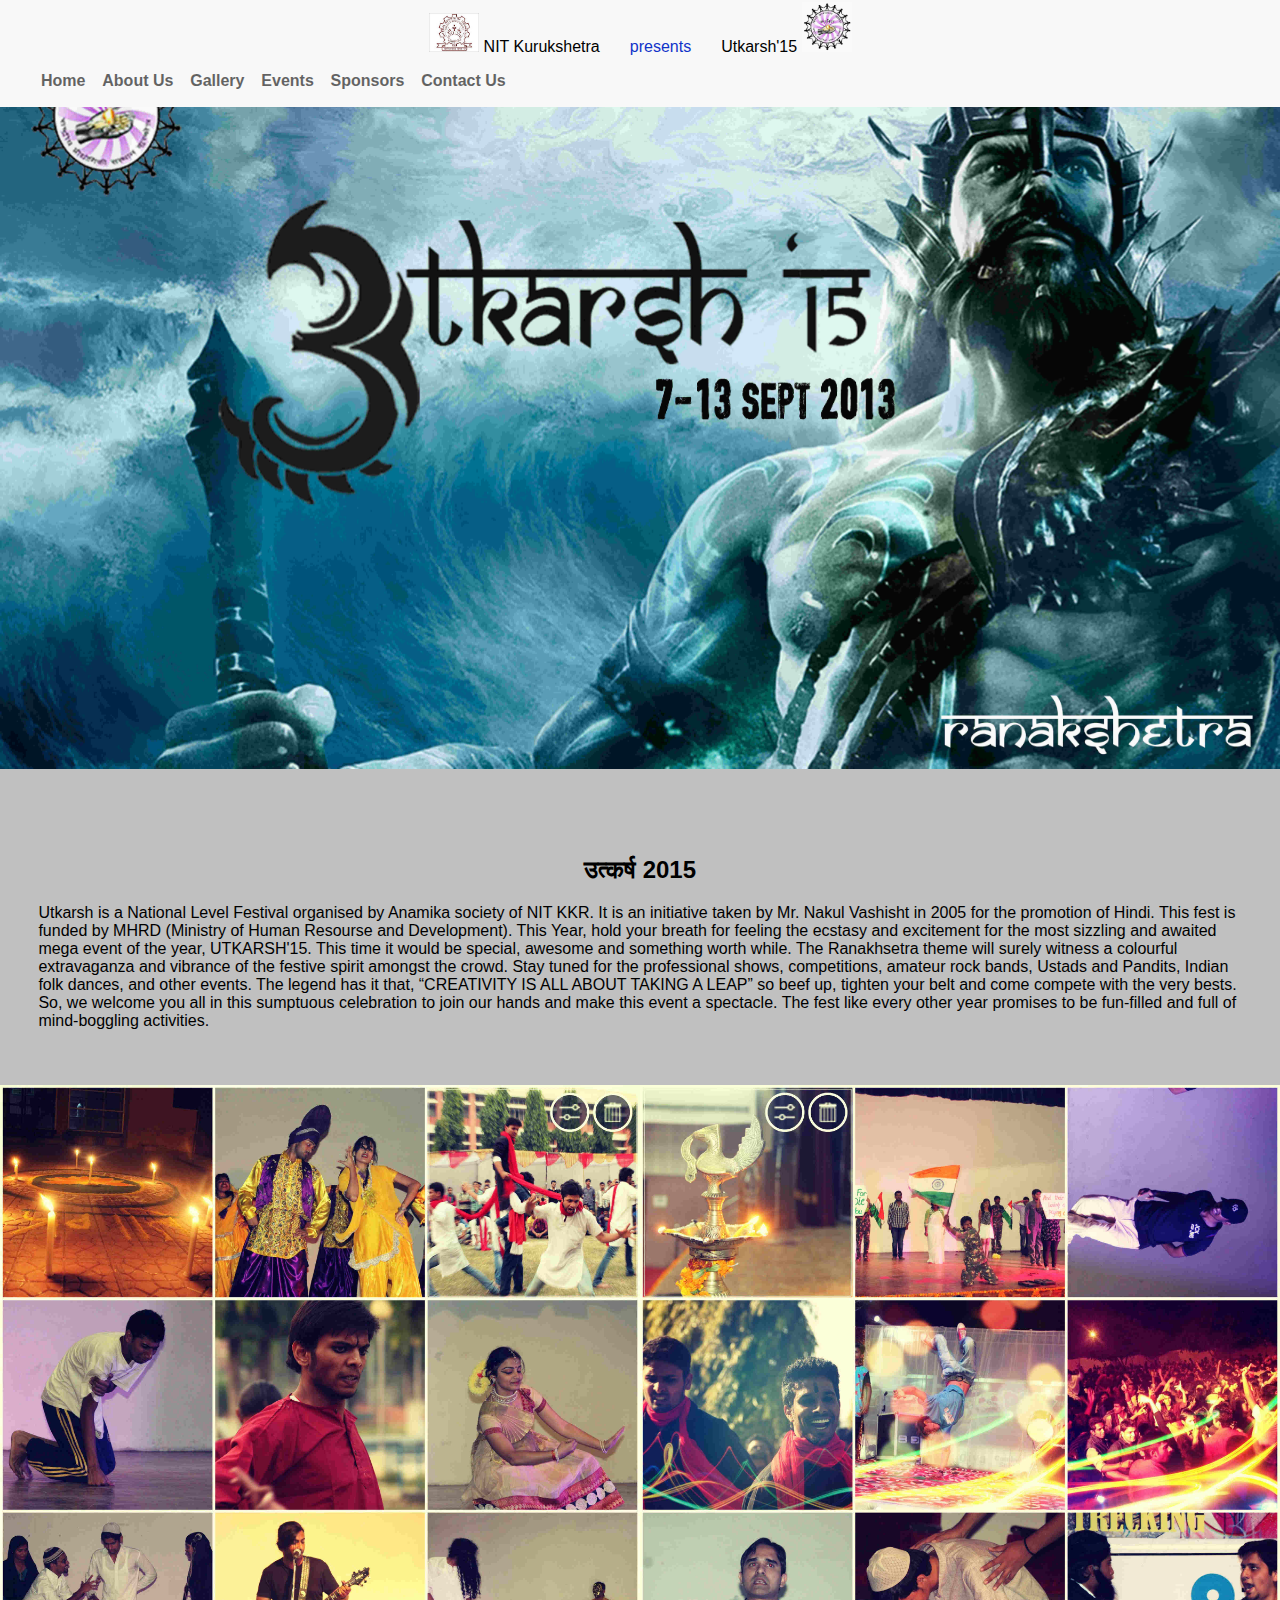
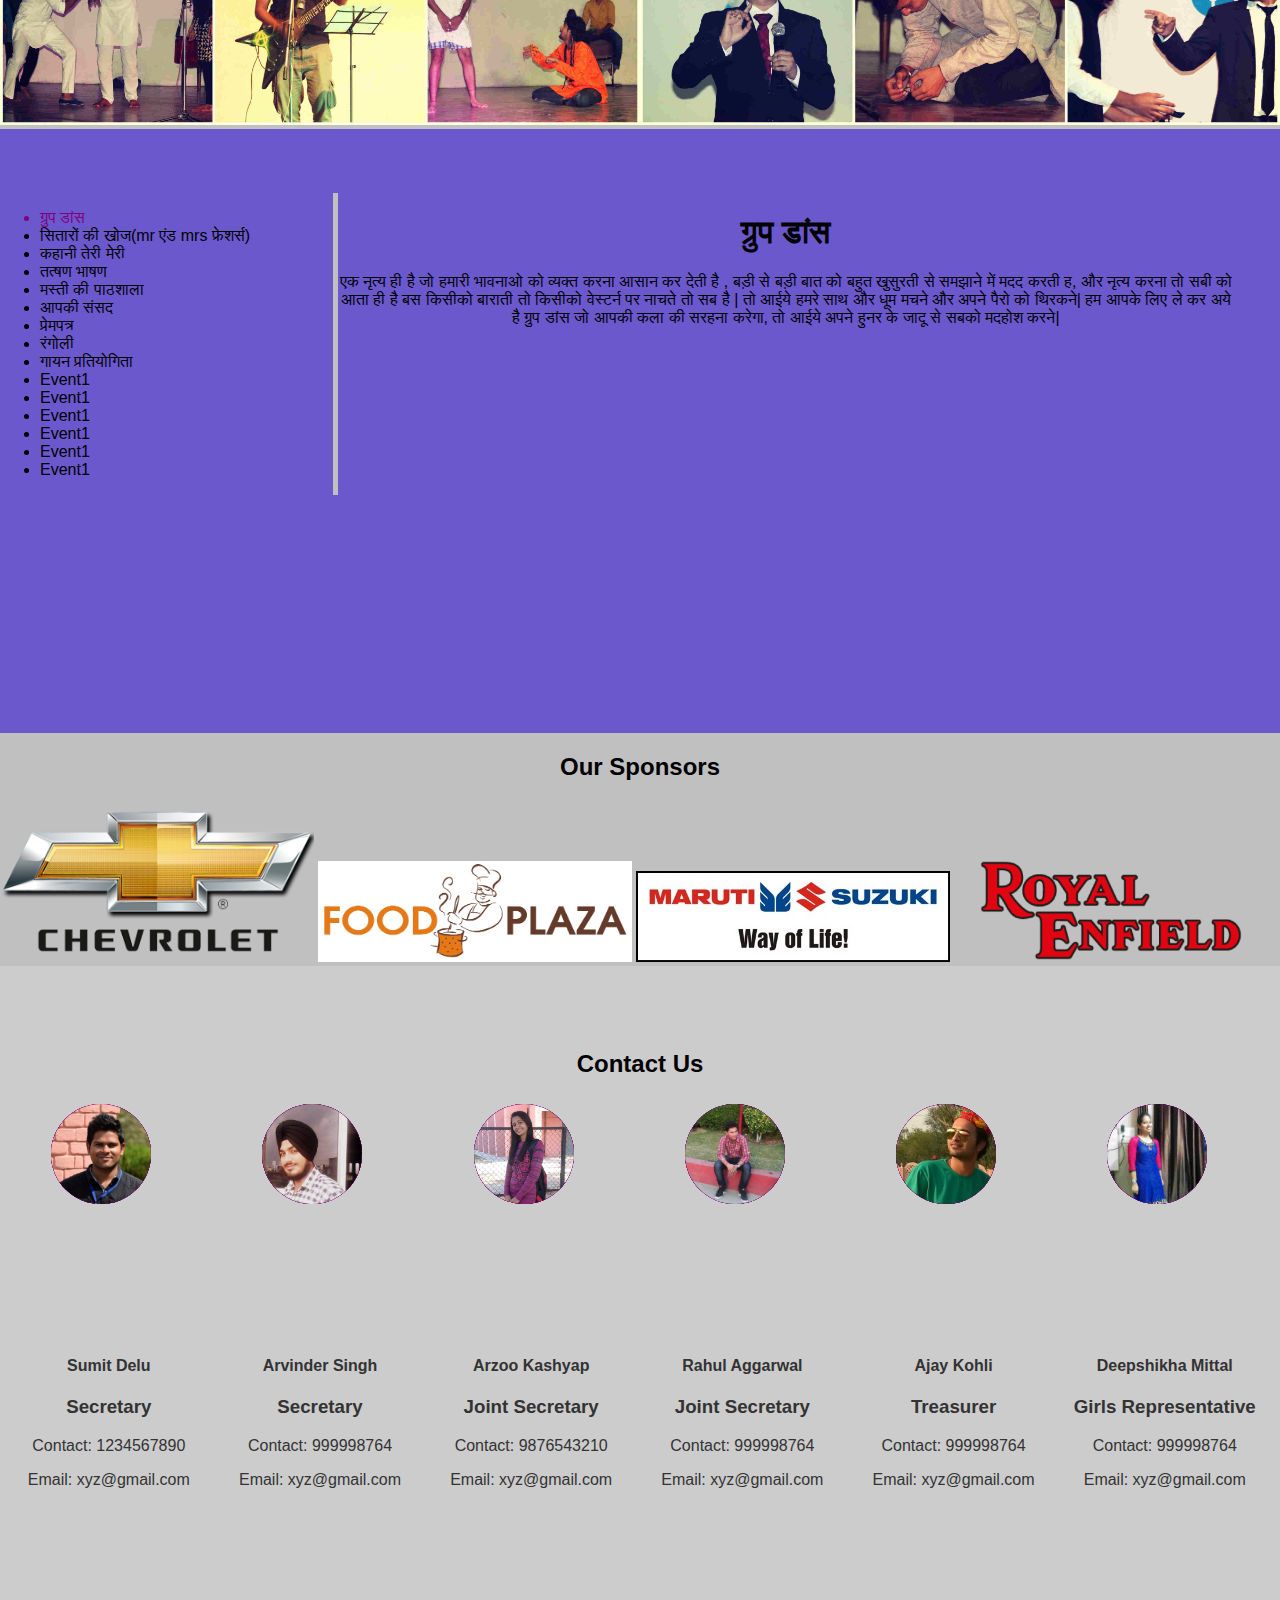
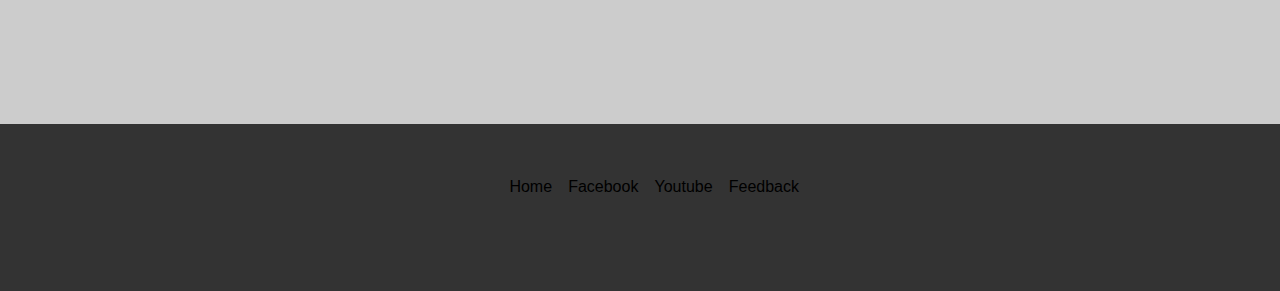
==== home.html @ d292fc61 "initial file" ====
<!DOCTYPE html>
<html>
  <head>
    <title>Utkarsh 2015|NIT KURUKSHETRA</title>
    <meta name="viewport" content="width=device-width, initial-scale=1.0">
    <meta name="author" content="Varun Kumar"/>
    <meta charset="utf-8">
    <link rel="stylesheet" type="text/css" href="css/home.css">
    <script src="js/jquery.js"></script>
    <script src="js/home.js"></script>
    
    
  </head>
  <body>
      <div id="loading_screen">
          <img src="media/loading.gif" alt="">
          <h1>Loading...</h1>
          <h3>Please Wait!!</h3>
      </div>
      <div id="navigation">
          <div id="navigation_heading">
              <p>
                <span><img src="media/nit_logo.jpeg" alt="NIT KKR">
                NIT Kurukshetra
                </span> 
                <span> presents </span>
                <span>Utkarsh'15
                <img src="media/utkarsh_logo.jpg" alt="Utkarsh">
                </span>
              </p>
          </div>
          <div>
            <ul>
              <li><a href="index.html">Home</a></li>
              <li><a href="#about_us">About Us</a></li>
              <li><a href="#gallery1">Gallery</a></li>
              <li><a href="#events">Events</a></li>
              <li><a href="#sponsors">Sponsors</a></li>
              <li><a href="#contact_us">Contact Us</a></li>
            </ul>
          </div>
      </div>
      <div id="poster">
          <div>
              <img src="images/poster.jpg">
          </div>
      </div>
      <div id="about_us">

        <div class="about">
          <center><h2>उत्कर्ष 2015</h2></center>
          <p>
            Utkarsh is a National Level Festival organised by Anamika society of NIT KKR. It is an initiative taken by Mr. Nakul Vashisht in 2005 for the promotion of Hindi. This fest is funded by MHRD (Ministry of Human Resourse and Development). This Year,
            hold your breath for feeling the ecstasy and excitement for the most sizzling and awaited mega event of the year, UTKARSH'15. This time it would be special, awesome and something worth while. The Ranakhsetra theme will surely witness a colourful extravaganza and vibrance of the festive spirit amongst the crowd. Stay tuned for the professional shows, competitions, amateur rock bands, Ustads and Pandits, Indian folk dances, and other events. The legend has it that, “CREATIVITY IS ALL ABOUT TAKING A LEAP” so beef up, tighten your belt and come compete with the very bests. So, we welcome you all in this sumptuous celebration to join our hands and make this event a spectacle. The fest like every other year promises to be fun-filled and full of mind-boggling activities.
          </p>
        </div>
      </div>
      <!--
      <div id="gallery">
          <div class="container">
              <div class="book">
                  <div class="book_top"></div>
                  <div class="book_left">
                      <p>u</p><p>t</p><p>k</p><p>a</p><p>r</p><p>s</p><p>h<br><br></p>
                      <p>2</p><p>0</p><p>1</p><p>5</p>
                  </div>
                  <div class="book_front">
                    <div class="book_cover">
                          <center>
                            <h2>nit kurukshetra </h2>
                            <h3>cultural hindi fest</h3>
                            <img src="media/utkarsh_logo.jpg" alt="">
                            <h1>utkarsh</h1>
                         </center>
                    </div>
                  </div>
                  <div class="page page1"></div>
                  <div class="page page2"></div>
                  <div class="page page3"></div>
                  <div class="page page4"></div>
                  <div class="page page5"></div>
                  <div class="page page6"></div>
                  <div class="book_right"></div>
                  <div class="book_bottom"></div>
                  <div class="book_back"></div>
              </div>
          </div>
          <div id="controls">
            <center>
              <button id="open_close_bt">Open</button>
              <button id="next_bt">Next</button>
              <button id="back_bt">Back</button>
            </center>
          </div>
      </div>
      -->
      <div id="gallery1">
          <div id="img1">
              <img src="images/img1.jpeg" alt="">
          </div>
          <div id="img2">
              <img src="images/img2.jpeg" alt="">
          </div>
      </div>
      <div id="events">
          <div class="title">
            <ul type="1">
                <li id="1">ग्रुप डांस</li>
                <li id="2">सितारों की खोज(mr एंड mrs फ्रेशर्स)</li>
                <li id="3">कहानी तेरी मेरी </li>
                <li id="4">तत्षण भाषण</li>
                <li id="5">मस्ती की पाठशाला</li>
                <li id="6">आपकी संसद</li>
                <li id="7">प्रेमपत्र</li>
                <li id="8">रंगोली</li>
                <li id="9">गायन प्रतियोगिता</li>
                <li id="10">Event1</li>
                <li id="11">Event1</li>
                <li id="12">Event1</li>
                <li id="13">Event1</li>
                <li id="14">Event1</li>
                <li id="15">Event1</li>
                
            </ul>
          </div>
          <div class="description">
            <div id="d1">
                <h1>ग्रुप डांस</h1>
                <p>एक नृत्य ही है जो हमारी भावनाओ को व्यक्त करना आसान कर देती है , बड़ी से बड़ी बात को बहुत खुसुरती से समझाने में मदद करती ह, और नृत्य करना तो सबी को आता ही है बस किसीको बाराती तो किसीको वेस्टर्न पर नाचते तो सब है  | तो आईये हमरे साथ और धूम मचने और अपने पैरो को थिरकने|  हम आपके लिए ले कर अये है ग्रुप डांस जो आपकी कला की सरहना करेगा, तो आईये अपने हुनर के जादू से सबको मदहोश करने|</p>
            </div>
            <div id="d2">
                <h1>सितारों की खोज(mr एंड mrs फ्रेशर्स)</h1>
                <p>
                  हर एक के अन्दर छुपा होता है एक सितारा पर चमकेगा तो एक ही| हम ले के आए है  सितारों की खोज आपके लिए जिसमें आपको पहचान होगी आपके अंदरूनी छिपे हुए सितारे के चेहरे की| एक बहुत बड़ा मंच सिर्फ फर्स्ट इयर के लिए , अपने आपको सबके सामने लाने के लिए जिसमे उनको परखा जाएगा हर तरीके से और उन्ही में से मिलेगा एक चमकता सितारा|  
                </p>
            </div>
            <div id="d3">
                <h1>कहानी तेरी मेरी</h1>
                <p>
                  जैसे तेरा मै वैसे मेरा तू..... नही नही ऐसा कुछ नही हो रहा यह पर अपने आपको संभालिये| जब कोई कहानी अधूरी रह जाए तो किसीको को भी पसंद नही आता या फिर कहानी आ गयी पर शीर्षक क्या दू समझ नही आ रहा अक्सर ऐसी स्तिथि में हम फँस जाते है और ऐसे समय पर आपको चाहिए एक मदद |तो हम एक बार फिर लाये है कहानी तेरी मेरी इसमें बस एक शीर्षक दिया जाएगा और आपको कहानी बनाके के सुनानी होगी पर आप सिर्फ आधी ही सुनेंगे क्युकी बाकि बची हुई आपके साथ आया मित्र सुनाएगा मतलब यह टू मेम्बर टीम इवेंट है|
                </p>
            </div>
            <div id="d4">
                <h1>तत्षण भाषण</h1>
                <p>
                  क्या आपको ये नही लगता के संसार में होने वाली कुछ गतिविधिया आपके अनुसार सही नही है उनके बारे में आपको भी अपने विचार धरा व्यक्त करने चाहिए | अगर आप अपनी भावनाओ को व्यक्त करने में सक्षम है | तो हम आप सही जगह है क्युकी हम आपके लिए लाये है तत्षण भाषण इसमें आपको एक विषय दिया जाएगा और आपको अपने विचारो को व्यक्त करना है दिए समय के अन्दर |
                </p>
            </div>
            <div id="d5">
                <h1>मस्ती की पाठशाला</h1>
                <p>
                  "यदि आप हिन्दी व्याकरण के विद्वान हैं,<br>
                  बालीवुड हालीवुड का आपको सम्पूर्ण ज्ञान है,<br>
                  इशारों-ही-इशारों  में महान है,<br>
                  तो.....'मस्ती की पाठशाला'......आपके लिए बेमिशाल है।"<br>
                </p>
                <h3>नियम:-</h3>
                <p>
                  प्रथम चरण= दम शरास (damsharas) १) प्रत्येक टीम में २-३ सदस्य होने चाहिए।<br>
                  दुसरा चरण=२) मुहावरों पर आधारित प्रतियोगिता।<br>
                  अंतिम चरण=३) (surprise round) अंतिम चरण का विषय प्रतियोगिता स्थल पर ही निश्चित किया जायेगा।
                </p>
            </div>
            <div id="d6">
                <h1>आपकी संसद</h1>
                <p>
                  जब गुरू द्रोण का ज्ञानदीप राजमहल में जलता हो, <br>
                  और सारा ज्ञान चंद टुकड़ो  पर ही बिकता हो,<br>
                  जब-जब कोई द्रोण एकलव्य का शक्ति बंधन करता है,<br>
                  तब-तब हमारा भी 'आपकी संसद' में आग लगाने को मन करता है,<br>
                  तब-तब हमारा मन भी एक नई संसद बनाने को करता है।<br>
                </p>
            </div>
            <div id="d7">
                <h1>प्रेमपत्र</h1>
                <p>
                  "वो सिलसिले वो शौक वो गुरबत ना रही<br>
                   फिर यु हुआ की दर्द मे शिद्दत ना रही।<br>
                  हम भी बेबस रहे ना हमारी जुबां कह सकी,<br>
                  पर आज भी ये कलम उनके नाम  प्रेमपत्र लिख रही।।"<br>
                  <span>नियम:- १. केवल लिखित चरण के आधार पर विजेता घोषित होगा।</span>
                </p>
            </div>
            <div id="d8">
                <h1>रंगोली</h1>
                <p>
                  आओ मिलकर मधुर रंगों से NIT के आँगन को सजाएँ <br>
                  सुन्दर-सुन्दर दृश्य बनाकर सबको मात दे जाएं।<br>
                  <span>
                    नियम:- १. प्रत्येक टीम में केवल २ सदस्य होने चाहिए।<br>
                    २. रंगोली का विषय रंगोली स्थान पर निर्धारित होगा।
                  </span>
                </p>
            </div>
            <div id="d9">
                <h1>गायन प्रतियोगिता</h1>
                <p>
                  आज हम सुर से सुर मिलायेंगे<br>
                  संगीत के सातो सुर गुनगुनाएंगे<br>
                  जिस से झूम उठे, मन की अंतर आत्मा<br>
                  कुछ ऐसा सुर गाएं और गुनगुनाएंगे।।<br>
                </p>
                <p>
                  झूठी दुनिया मे इंसान का एक साथी है झूठ<br>
                  अच्छे कर्मों और बुरे कर्मों का साथ देता है झूठ <br>
                  ईमानदार इंसानों ने भी बोला है झूठ <br>
                  क्योंकि कभी कभी एक झूठ भी किसी इंसान का भला कर सकता है .........ऐसा है ये झूठ।।<br>
                </p>
                <p>
                  छोटे  थे तो बड़े होने का नाटक करतें थे <br>
                  नाटक करते करते, कब बड़े हो गए, पता ही नहीं चला<br>
                  अब यही नाटक हम दूसरे बच्चों को करता देखकर सोचते है<br>
                  की कब वो बचपन लौट आये की फिर वो नाटक खेले हम।।<br>
                </p>
            </div>
            <div id="d10">
                <h1>Event 10</h1>
                <p>
                  Events details goes here.
                </p>
            </div>
            <div id="d11">
                <h1>Event 11</h1>
                <p>
                  Events details goes here.
                </p>
            </div>
            <div id="d12">
                <h1>Event 12</h1>
                <p>
                  Events details goes here.
                </p>
            </div>
            <div id="d13">
                <h1>Event 13</h1>
                <p>
                  Events details goes here.
                </p>
            </div>
            <div id="d14">
                <h1>Event 14</h1>
                <p>
                  Events details goes here.
                </p>
            </div>
          </div>
      </div>
      <div id="sponsors">
          <center><h2>Our Sponsors</h2></center>
          <div id="sponsors_images">
              <img src="images/chevrolet.png" alt="Chevrolet">
              <img src="images/food_plaza.jpeg" alt="Food Plaza">
              <img src="images/maruti_suzuki.jpeg" alt="Maruti Suzuki">
              <img src="images/royal_enfield.png" alt="Royal Enfield">
          </div>
      </div>
      <div id="contact_us">
        <center><h2>Contact Us</h2></center>
        <div class="profile">
            <div class="image_holder" id="p1">
                  <div class="head_image front"><img src="images/sumit.jpeg" alt="Sumit"></div>
                  <div class="head_image up"><img src="images/4.JPG" alt=""></div>
                  <div class="head_image down"><img src="images/8.JPG" alt=""></div>
                  <div class="head_image left"><img src="images/6.JPG" alt=""></div>
                  <div class="head_image right"><img src="images/2.JPG" alt=""></div>
                  <div class="head_image upleft"><img src="images/5.JPG" alt=""></div>
                  <div class="head_image upright"><img src="images/3.jpg" alt=""></div>
                  <div class="head_image downleft"><img src="images/7.jpg" alt=""></div>
                  <div class="head_image downright"><img src="images/9.JPG" alt=""></div>
            </div>
            <div class="description_holder">
              <center>
                <h4>Sumit Delu</h4>
                <h3>Secretary</h3>
                <p>Contact: 1234567890</p>
                <p>Email: xyz@gmail.com</p>
              </center>
            </div>
        </div>
        <div class="profile">
            <div class="image_holder" id="p2">
                  <div class="head_image up"><img src="images/up.jpg" alt=""></div>
                  <div class="head_image front"><img src="images/arvinder.jpeg" alt="Arvinder"></div>
                  
                  <div class="head_image down"><img src="images/down.jpg" alt=""></div>
                  <div class="head_image left"><img src="images/left.jpg" alt=""></div>
                  <div class="head_image right"><img src="images/right.jpg" alt=""></div>
                  <div class="head_image upleft"><img src="images/upleft.jpg" alt=""></div>
                  <div class="head_image upright"><img src="images/upright.jpg" alt=""></div>
                  <div class="head_image downleft"><img src="images/downleft.jpg" alt=""></div>
                  <div class="head_image downright"><img src="images/downright.jpg" alt=""></div>
            </div>
            <div class="description_holder">
              <center>
                <h4>Arvinder Singh</h4>
                <h3>Secretary</h3>
                <p>Contact: 999998764</p>
                <p>Email: xyz@gmail.com</p>
              </center>
            </div>
        </div>
        <div class="profile">
            <div class="image_holder" id="p3">
                  
                  <div class="head_image front"><img src="images/arzoo.jpeg" alt="Arzoo"></div>
                  <div class="head_image up"><img src="images/up.jpg" alt=""></div>
                  <div class="head_image down"><img src="images/down.jpg" alt=""></div>
                  <div class="head_image left"><img src="images/left.jpg" alt=""></div>
                  <div class="head_image right"><img src="images/right.jpg" alt=""></div>
                  <div class="head_image upleft"><img src="images/upleft.jpg" alt=""></div>
                  <div class="head_image upright"><img src="images/upright.jpg" alt=""></div>
                  <div class="head_image downleft"><img src="images/downleft.jpg" alt=""></div>
                  <div class="head_image downright"><img src="images/downright.jpg" alt=""></div>
            </div>
            <div class="description_holder">
              <center>
                <h4>Arzoo Kashyap</h4>
                <h3>Joint Secretary</h3>
                <p>Contact: 9876543210</p>
                <p>Email: xyz@gmail.com</p>
              </center>
            </div>
        </div>
        <div class="profile">
            <div class="image_holder" id="p4">
                  <div class="head_image up"><img src="images/up.jpg" alt=""></div>
                  <div class="head_image front"><img src="images/rahul.jpeg" alt="Rahul"></div>
                  
                  <div class="head_image down"><img src="images/down.jpg" alt=""></div>
                  <div class="head_image left"><img src="images/left.jpg" alt=""></div>
                  <div class="head_image right"><img src="images/right.jpg" alt=""></div>
                  <div class="head_image upleft"><img src="images/upleft.jpg" alt=""></div>
                  <div class="head_image upright"><img src="images/upright.jpg" alt=""></div>
                  <div class="head_image downleft"><img src="images/downleft.jpg" alt=""></div>
                  <div class="head_image downright"><img src="images/downright.jpg" alt=""></div>
            </div>
            <div class="description_holder">
              <center>
                <h4>Rahul Aggarwal</h4>
                <h3>Joint Secretary</h3>
                <p>Contact: 999998764</p>
                <p>Email: xyz@gmail.com</p>
              </center>
            </div>
        </div>
        <div class="profile">
            <div class="image_holder" id="p5">
                  <div class="head_image up"><img src="images/up.jpg" alt=""></div>
                  <div class="head_image front"><img src="images/ajay.jpeg" alt="Ajay"></div>
                  
                  <div class="head_image down"><img src="images/down.jpg" alt=""></div>
                  <div class="head_image left"><img src="images/left.jpg" alt=""></div>
                  <div class="head_image right"><img src="images/right.jpg" alt=""></div>
                  <div class="head_image upleft"><img src="images/upleft.jpg" alt=""></div>
                  <div class="head_image upright"><img src="images/upright.jpg" alt=""></div>
                  <div class="head_image downleft"><img src="images/downleft.jpg" alt=""></div>
                  <div class="head_image downright"><img src="images/downright.jpg" alt=""></div>
            </div>
            <div class="description_holder">
              <center>
                <h4>Ajay Kohli</h4>
                <h3>Treasurer</h3>
                <p>Contact: 999998764</p>
                <p>Email: xyz@gmail.com</p>
              </center>
            </div>
        </div>
        <div class="profile">
            <div class="image_holder" id="p6">
                  <div class="head_image up"><img src="images/up.jpg" alt=""></div>
                  <div class="head_image front"><img src="images/deepshikha.jpg" alt="Deepshikha"></div>
                  
                  <div class="head_image down"><img src="images/down.jpg" alt=""></div>
                  <div class="head_image left"><img src="images/left.jpg" alt=""></div>
                  <div class="head_image right"><img src="images/right.jpg" alt=""></div>
                  <div class="head_image upleft"><img src="images/upleft.jpg" alt=""></div>
                  <div class="head_image upright"><img src="images/upright.jpg" alt=""></div>
                  <div class="head_image downleft"><img src="images/downleft.jpg" alt=""></div>
                  <div class="head_image downright"><img src="images/downright.jpg" alt=""></div>
            </div>
            <div class="description_holder">
              <center>
                <h4>Deepshikha Mittal</h4>
                <h3>Girls Representative</h3>
                <p>Contact: 999998764</p>
                <p>Email: xyz@gmail.com</p>
              </center>
            </div>
        </div>

      </div>
      <div id="footer">
        <ul>
            <li><a href="home.html">Home</a></li>
            <li><a href="#">Facebook</a></li>
            <li><a href="#">Youtube</a></li>
            <li><a href="#">Feedback</a></li>
        </ul>
      </div>
  </body>
</html>
---- css/home.css ----
@font-face
{
font-family: gabriela;
src: url('../fonts/Gabriela.woff');
}
html,body{
	margin:0;
	padding:0;
	width:100%;
	height:100%;
	//overflow-X:hidden;
}
body{
	//background:url('../media/wood.jpg');
	background-repeat:repeat;
	font-size:1em;
	background-color:silver;
	font-family: "Lato","Helvetica Neue",Helvetica,Arial,sans-serif;
    //font-weight: 700;
}
#loading_screen{
	position:fixed;
	//top:0%;
	//left:0%;
	width:100%;
	height:100%;
	z-index:200;
	text-align:center;
	color:black;
	background:white;

	//display:none;
}
#loading_screen img{
	margin-top:5%;
}
#navigation{
	//border-bottom:solid black;
	//background:silver;
	position:fixed;
	width:99.9%;
	overflow:hidden;
	background-color: #F8F8F8;
    border-color: #E7E7E7;
    border-width: 0px 0px 1px;
    border: 1px solid transparent;
    z-index:100;
    text-align:center;
    -webkit-transform:translateY(-70px);
    -moz-transform:translateY(-70px);
    -ms-transform:translateY(-70px);
    -o-transform:translateY(-70px);
    transform:translateY(-70px);
    -webkit-transition:transform .5s;
    -moz-transition:transform .5s;
    -ms-transition:transform .5s;
    -o-transition:transform .5s;
    transition:transform .5s;
}
#navigation:hover{
	-webkit-transform:translateY(-15px);
	-moz-transform:translateY(-15px);
	-o-transform:translateY(-15px);
	-ms-transform:translateY(-15px);
	transform:translateY(-15px);
}
#navigation img{
	max-width:50px;
	margin:0;
	padding:0;
}
#navigation span{
	margin:1%;
}
#navigation span:nth-child(2){
	color:#1033C9;
}
#navigation_heading{
	margin-top:0;
}
#navigation ul{
	list-style-type:none;
	text-align:left;
}
#navigation ul li{
	display:inline;
	margin-right:1%;
}
#navigation a{
	color:black;
	font-weight: 700;
	opacity:0.6;
	text-decoration: none;
}
#navigation a:hover{
	opacity:.9;
}
#poster{
	width:100%;
}
#poster img{
	width:100%;
}
#about_us{
	position:relative;
	width:100%;
}
#about_us .about{
	padding:3%;
	padding-top:5%;
}

.about{
	//background-image:url('../images/utkarsh_logo.jpg');
	background-repeat:no-repeat;
	background-position: 50% 0%;
	background-size:25%;
}
/*New gallery is gallery1*/
#gallery{
	background-color:#333;
	width:100%;
	position:relative;
	height:99%;
	overflow:hidden;
	//margin-top:5%;
}
.container{
	font-family: gabriela;
	position:absolute;
	top:5%;
	left:30%;
	width:60%;
	height:90%;
	//background:green;
    -moz-perspective:1800px;
    -webkit-perspective:1800px;
    -ms-perspective:1800px;
    -o-perspective:1800px;
    perspective:1800px;
}
.book{
	position:absolute;
	top:5%;
	left:20%;
	height:90%;
	width:45%;
	-moz-perspective:1800px;
    -webkit-perspective:1800px;
    -ms-perspective:1800px;
    -o-perspective:1800px;
    perspective:1800px;
    background:purple;
    -webkit-transform-style: preserve-3d;
	-moz-transform-style: preserve-3d;
	transform-style: preserve-3d;
	-webkit-transition: -webkit-transform .5s;
	-moz-transition: -webkit-transform .5s;
	transition: transform .5s;
	box-shadow: 10px 10px 30px black;
	//border-radius: 3px 0 0 3px;
}
.flip{
	-webkit-transform: rotate3d(0,1,0,50deg);
	-moz-transform: rotate3d(0,1,0,50deg);
	-moz-transform: rotate3d(0,1,0,50deg);
	-ms-transform: rotate3d(0,1,0,50deg);
	transform: rotate3d(0,1,0,50deg);
}
.book_top{
	position:absolute;
	width:100%;
	left:0%;
	top:0%;
	height:5%;
	background:white;
	transform-origin:50% 0%;
	-webkit-transform:rotate3d(1,0,0,-90deg);
	-o-transform:rotate3d(1,0,0,-90deg);
	-moz-transform:rotate3d(1,0,0,-90deg);
	-ms-transform:rotate3d(1,0,0,-90deg);
	transform:rotate3d(1,0,0,-90deg);
}
.book_front{
	position:absolute;
	top:0%;
	left:0%;
	width:100%;
	background:#0E3A48;
	height:100%;
	transform-origin:0 50% 0px;
	transform-style:preserve-3d;
	-webkit-transition:transform .5s;
	-moz-transition:transform .5s;
	-o-transition:transform .5s;
	-ms-transition:transform .5s;
	transition:transform .5s;
	z-index:11;
	//backface-visibility:hidden;
}
.book_cover{
	transform-style:preserve-3d;
	//background:red;
	backface-visibility:hidden;
	color:white;
	text-transform: uppercase;
}
.book_cover img{
	width:30%;
}
.book_left{
	position:absolute;
	top:0%;
	left:-10%;
	background:black;
	width:10%;
	height:100%;
	transform-style:preserve-3d;
	transform-origin:100% 50%;
	-webkit-transform:rotate3d(0,1,0,-90deg);
	-moz-transform:rotate3d(0,1,0,-90deg);
	-ms-transform:rotate3d(0,1,0,-90deg);
	-o-transform:rotate3d(0,1,0,-90deg);
	transform:rotate3d(0,1,0,-90deg);
	
}
.book_left{
	color:white;
	text-align:center;
	font-weight:bold;
	text-transform: uppercase;
}
.book_right{
	position:absolute;
	top:0%;
	left:100%;
	background:white;
	width:10%;
	height:100%;
	transform-style:preserve-3d;
	transform-origin:0 50%;
	-webkit-transform:rotate3d(0,1,0,90deg);
	-moz-transform:rotate3d(0,1,0,90deg);
	-ms-transform:rotate3d(0,1,0,90deg);
	-o-transform:rotate3d(0,1,0,90deg);
	transform:rotate3d(0,1,0,90deg);
}
.book_bottom{
	position:absolute;
	width:100%;
	left:0%;
	top:95%;
	height:5%;
	background:red;
	transform-origin:0% 100%;
	-webkit-transform:rotate3d(1,0,0,90deg);
	-o-transform:rotate3d(1,0,0,90deg);
	-moz-transform:rotate3d(1,0,0,90deg);
	-ms-transform:rotate3d(1,0,0,90deg);
	transform:rotate3d(1,0,0,90deg);
}
.book_back{
	position:absolute;
	top:0%;
	left:0%;
	width:100%;
	background:black;
	height:100%;
	transform-origin:0 50% 0px;
	transform-style:preserve-3d;
	-webkit-transition:transform .5s;
	-moz-transition:transform .5s;
	-o-transition:transform .5s;
	-ms-transition:transform .5s;
	transition:transform .5s;
	z-index:-10;
	//backface-visibility:hidden;
}
.open{
	-webkit-transform: rotate3d(0,1,0,-172deg) translate3d(0,0,20px);
	-moz-transform: rotate3d(0,1,0,-172deg) translate3d(0,0,20px);
	-o-transform: rotate3d(0,1,0,-172deg) translate3d(0,0,20px);
	-ms-transform: rotate3d(0,1,0,-172deg) translate3d(0,0,20px);
	transform: rotate3d(0,1,0,-172deg) translate3d(0,0,20px);
}
.page{
	position:absolute;
	top:0%;
	left:0%;
	width:100%;
	background:white;
	background-size:100%;
	background-repeat: no-repeat;
	height:100%;
	transform-origin:0 50% 0px;
	transform-style:preserve-3d;
	-webkit-transition:transform .5s;
	-moz-transition:transform .5s;
	-o-transition:transform .5s;
	-ms-transition:transform .5s;
	transition:transform .5s;
}
.page1{
	z-index:9;
	background-image: url('../media/img2.jpg');
}
.page2{
	z-index:8;
	background-image: url('../media/img4.jpeg');
}
.page3{
	z-index:7;
	background-image: url('../media/img5.jpeg');
}
.page4{
	z-index:6;
	background-image: url('../media/img6.jpeg');
}
.page5{
	z-index:5;
	background-image: url('../media/img9.jpeg');
}
.page6{
	z-index:4;
	background-image: url('../media/img1.png');
}
#controls{
	position:absolute;
	top:95%;
	width:100%;
	//background:red;
	font-size:1em;
}
#gallery1{
	width:100%;
	max-height:94%;
	position:relative;
}
#gallery1 img{
	width:100%;
}
#img1,#img2{
	width:50%;
	float:left;
}
#events{
	width:100%;
	height:60%;
	position:relative;
	overflow:hidden;
	background-color: #6B58CD;
    padding-top:5%;
    
}
.title{
	//position:absolute;
	float:left;
	//left:1%;
	width:26%;
	//height:95%;
	//background:#ABCB2F;
	cursor:pointer;
	//margin-top:2%;
	//padding-left:2%;
	border-right:5px solid silver;
}
.title li{
	//font-weight:600;
	//opacity:0.7;
	text-decoration:none;
}
.title li:hover{
	//opacity:1;
	text-decoration:underline;
}
.description{
	//position:absolute;
	float:left;
	//left:28%;
	width:70%;
	//min-height:95%;
	//background-color: #87CEEB;
	//margin-top:2%;
}
.description{
	text-align:center;
}
#sponsors{
	position:relative;
	width:100%;
}
#sponsors_images img{
	width:24.5%;
}
#contact_us{
	width:100%;
	overflow: :hidden;
	height:70%;
	position:relative;
	//background:yellow;
	//margin-top:5%;
	padding-top:5%;
	padding-bottom:5%;
	//background-color:#77C043;
	background-color:#ccc;

}
.profile{
	position:relative;
	//position:absolute;
	width:15%;
	//margin-top:5%;
	margin:0.5%;
	margin-left:1%;
	float:left;
	//background:green;
	//background:#333;
	height:80%;
	//box-shadow: 10px 10px 30px black;
}
.head_image{
	position:absolute;
	top:0;
	background:purple;
	left:20%;
	//width:60%;
	//height:32%;
	width:100px;
	height:100px;
	border-radius:50%;

	overflow:hidden;
}
.head_image:hover{
	box-shadow: 5px 5px 10px black;
}
.image_holder img{
	width:100%;
}
.head_image{
	z-index:1;
}
.front{
	z-index:2;
}
.description_holder{
	position:absolute;
	left:0;
	//background:#333;
	width:100%;
	height:53%;
	top:46%;
	//color:white;
	color:#333;
}

#footer{
	position:relative;
	width:94%;
	height:10%;
	background-color: #333;
	text-align:center;
	padding:3%;
	overflow:hidden;
}
#footer ul{
	list-style-type: none;
}
#footer ul li{
	display:inline;
	margin-right:1%;
}
#footer a{
    color:black;
    text-decoration:none;
}

@media only screen and (max-width: 800px){
	body{
		font-size: .9em;
		
	}
	#gallery{
		height:85%;
	}
	.container{
		left:10%;
		width:85%;
	}
	.book{
		width:40%;
		left:15%;
	}
	.profile{
		width:48%;
		height:100%;
	}
}
@media only screen and (max-width: 600px){
	body{
		font-size: .8em;
		
	}
	#gallery{
		height:85%;
	}
	.container{
		left:10%;
		width:85%;
	}
	.book{
		width:60%;
		left:15%;
	}
	#events{
		height:70%;
		
	}
	.profile{
		width:48%;
		height:80%;
	}
}
@media only screen and (max-width: 500px){
	body{
		font-size: .7em;
		
	}
	#gallery{
		height:80%;
	}
	.container{
		left:10%;
		width:85%;
	}
	.book{
		width:60%;
		left:15%;
	}
	#events{
		height:70%;
		
	}
	
	.profile{
		width:48%;
		height:70%;
	}
}
@media only screen and (max-width: 400px){
	body{
		font-size: .5em;
		
	}
	#gallery{
		height:75%;
	}
	.container{
		left:10%;
		width:85%;
	}
	.book{
		width:80%;
		left:5%;
	}
	#events{
		height:70%;
		
	}
	
	.profile{
		width:48%;
		height:60%;
	}
}
@media only screen and (max-width: 300px){
	body{
		font-size: .4em;
		
	}
	#gallery{
		height:65%;
	}
	.container{
		left:5%;
		width:85%;
	}
	.book{
		width:100%;
		left:0%;
	}
	#events{
		height:65%;
		
	}
	
	.profile{
		width:80%;
		height:65%;
	}
}
@media only screen and (max-width: 200px){
	body{
		font-size: .3em;
		
	}
	#gallery{
		height:60%;
	}
	.container{
		left:5%;
		width:90%;
	}
	.book{
		width:100%;
		left:0%;
	}
	#events{
		height:60%;
		
	}
	
	.profile{
		width:99%;
		height:60%;
	}
}
//#D64262;#6BB387;#1E92CE;#2AABE1;
/*
  padding: 20px 0px;
color: #FFF;
border-bottom: 1px solid #4B80B7;#01527D;
background: transparent linear-gradient(135deg, #4C88EF 0%, #17E4D9 100%) repeat scroll 0% 0
*/
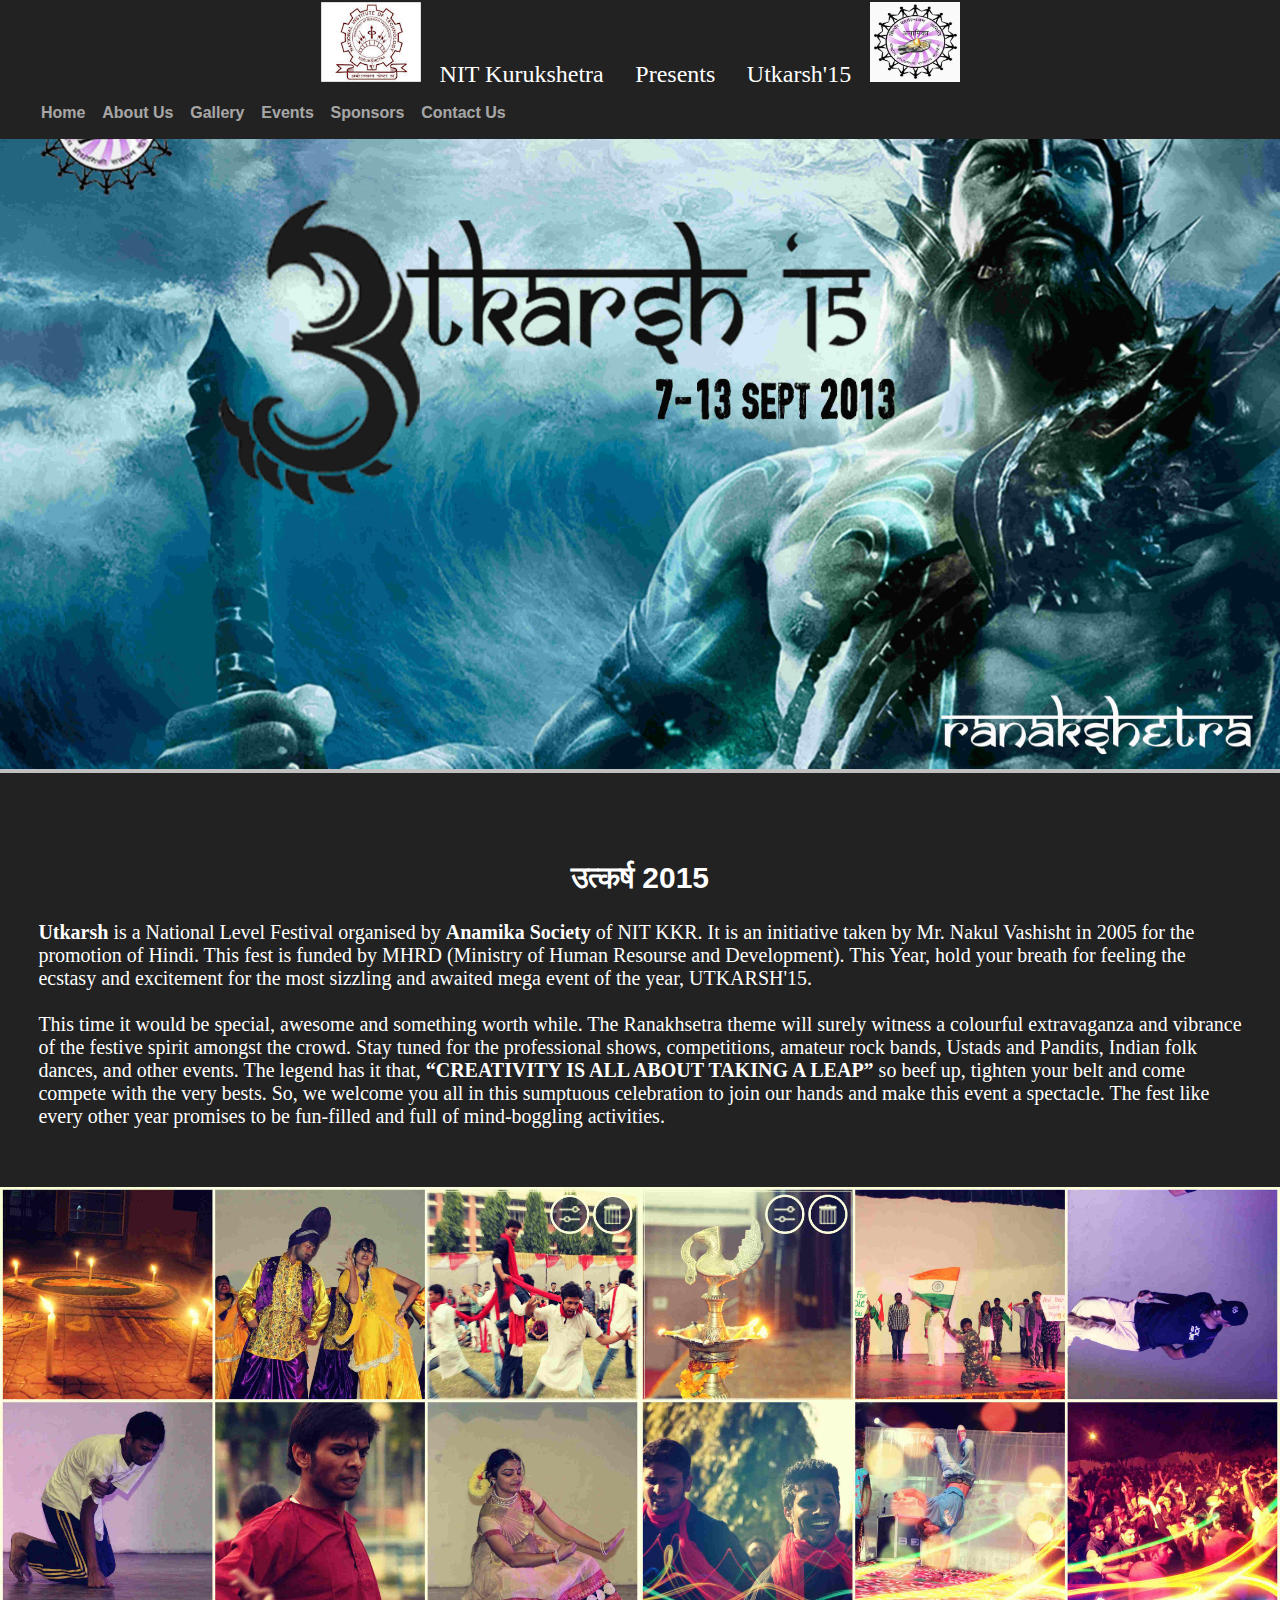
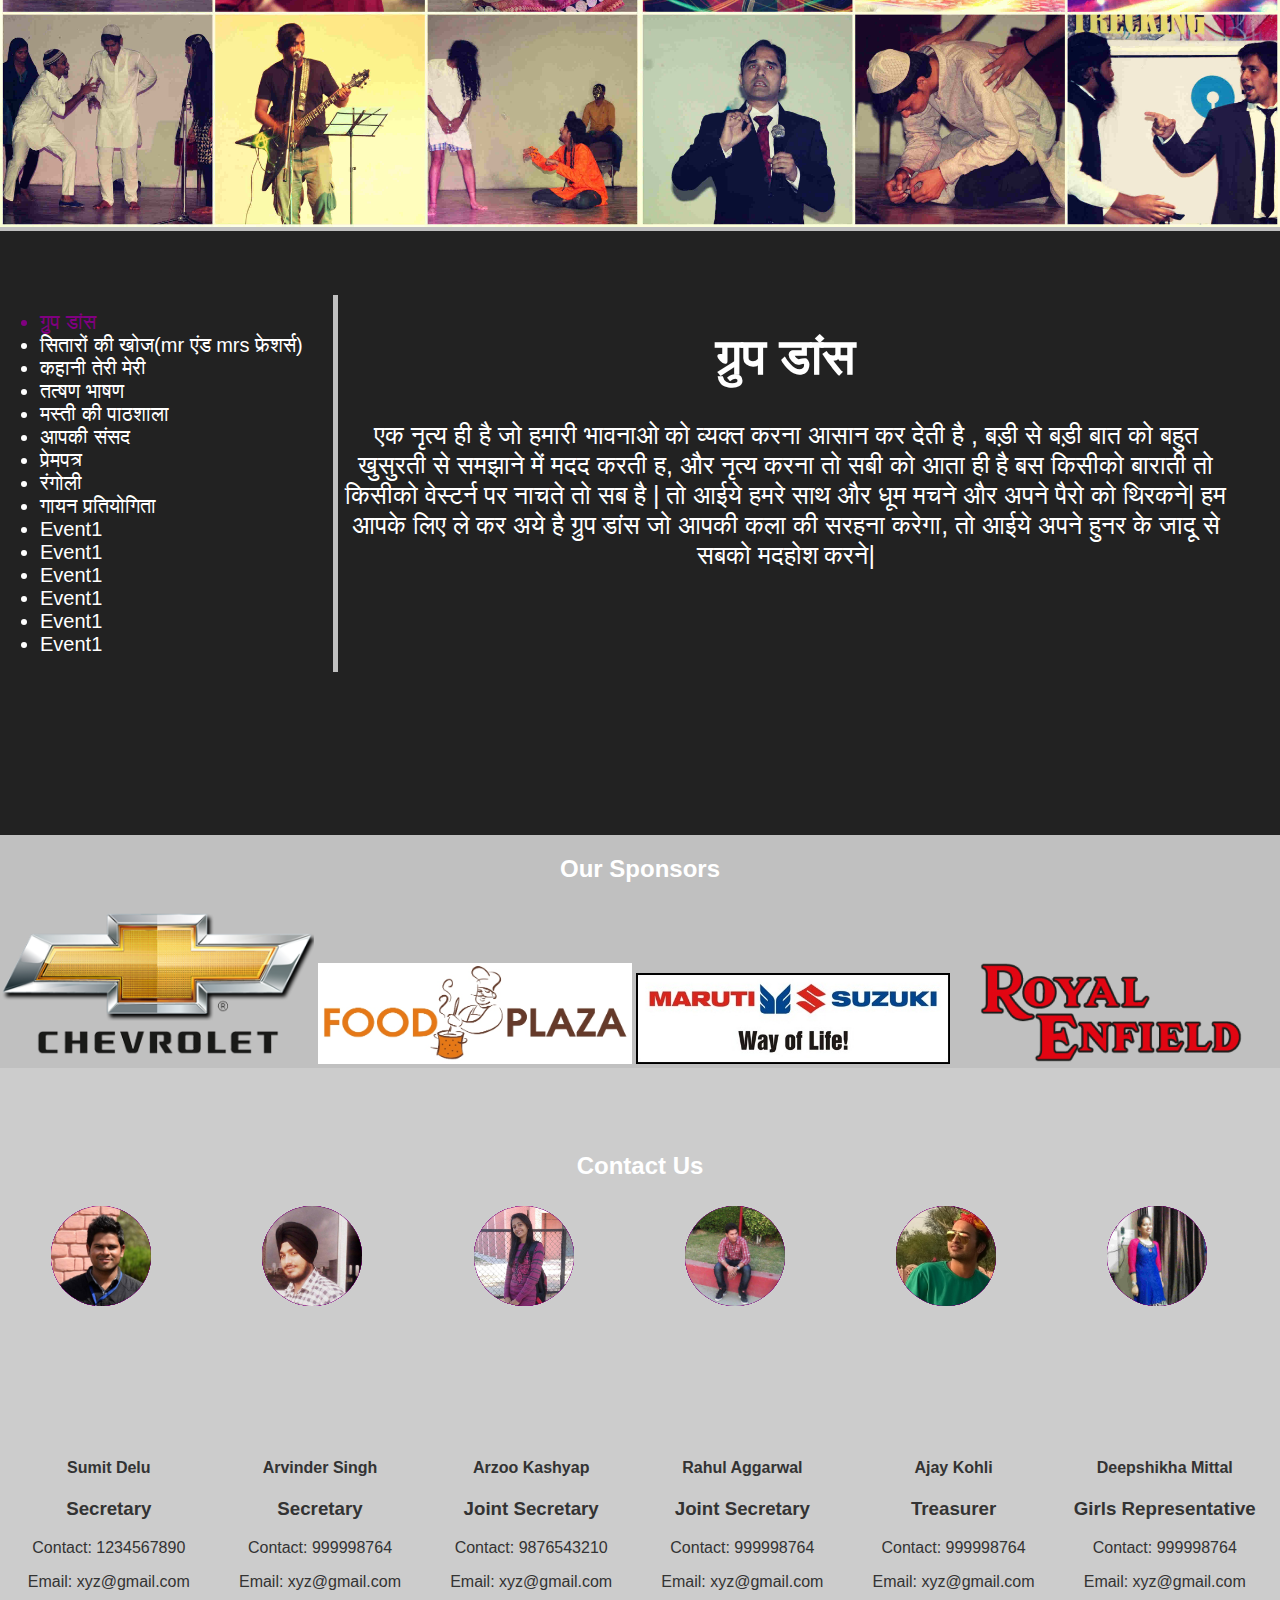
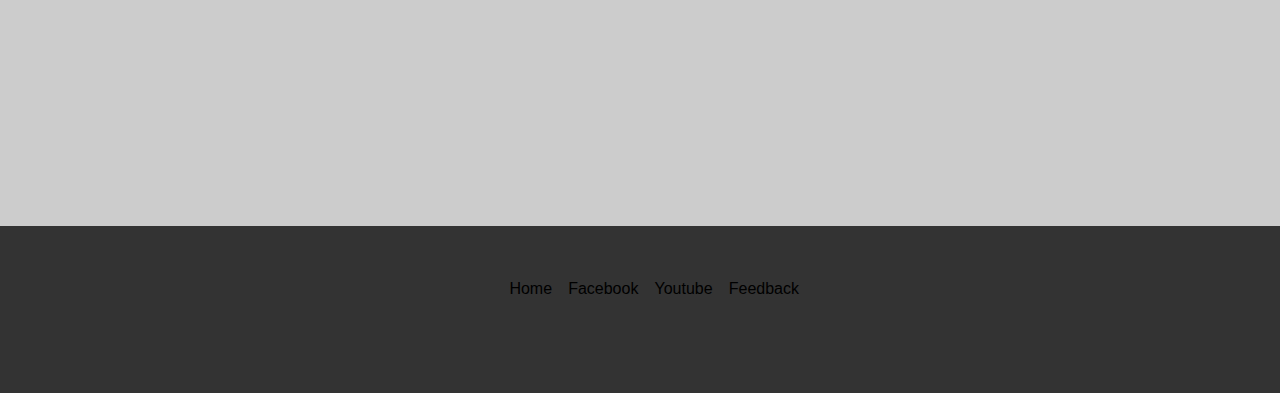
==== commit 8796a4f6: "fixed nav color and img size" ====
--- a/home.html
+++ b/home.html
@@ -2,6 +2,7 @@
 <html>
   <head>
     <title>Utkarsh 2015|NIT KURUKSHETRA</title>
+    <link rel="shortcut icon" href="vcv.png" />
     <meta name="viewport" content="width=device-width, initial-scale=1.0">
     <meta name="author" content="Varun Kumar"/>
     <meta charset="utf-8">
@@ -20,11 +21,11 @@
       <div id="navigation">
           <div id="navigation_heading">
               <p>
-                <span><img src="media/nit_logo.jpeg" alt="NIT KKR">
+                <span id="firstimg"><img src="media/nit_logo.jpeg" alt="NIT KKR">
                 NIT Kurukshetra
                 </span> 
-                <span> presents </span>
-                <span>Utkarsh'15
+                <span> Presents </span>
+                <span id="secimg">Utkarsh'15
                 <img src="media/utkarsh_logo.jpg" alt="Utkarsh">
                 </span>
               </p>
@@ -37,8 +38,9 @@
               <li><a href="#events">Events</a></li>
               <li><a href="#sponsors">Sponsors</a></li>
               <li><a href="#contact_us">Contact Us</a></li>
+                        
             </ul>
-          </div>
+             </div>
       </div>
       <div id="poster">
           <div>
@@ -48,11 +50,13 @@
       <div id="about_us">
 
         <div class="about">
+          <div id="glass">
           <center><h2>उत्कर्ष 2015</h2></center>
           <p>
-            Utkarsh is a National Level Festival organised by Anamika society of NIT KKR. It is an initiative taken by Mr. Nakul Vashisht in 2005 for the promotion of Hindi. This fest is funded by MHRD (Ministry of Human Resourse and Development). This Year,
-            hold your breath for feeling the ecstasy and excitement for the most sizzling and awaited mega event of the year, UTKARSH'15. This time it would be special, awesome and something worth while. The Ranakhsetra theme will surely witness a colourful extravaganza and vibrance of the festive spirit amongst the crowd. Stay tuned for the professional shows, competitions, amateur rock bands, Ustads and Pandits, Indian folk dances, and other events. The legend has it that, “CREATIVITY IS ALL ABOUT TAKING A LEAP” so beef up, tighten your belt and come compete with the very bests. So, we welcome you all in this sumptuous celebration to join our hands and make this event a spectacle. The fest like every other year promises to be fun-filled and full of mind-boggling activities.
+            <b>Utkarsh</b> is a National Level Festival organised by <b>Anamika Society</b> of NIT KKR. It is an initiative taken by Mr. Nakul Vashisht in 2005 for the promotion of Hindi. This fest is funded by MHRD (Ministry of Human Resourse and Development). This Year,
+            hold your breath for feeling the ecstasy and excitement for the most sizzling and awaited mega event of the year, UTKARSH'15.</br></br> This time it would be special, awesome and something worth while. The Ranakhsetra theme will surely witness a colourful extravaganza and vibrance of the festive spirit amongst the crowd. Stay tuned for the professional shows, competitions, amateur rock bands, Ustads and Pandits, Indian folk dances, and other events. The legend has it that, <b>“CREATIVITY IS ALL ABOUT TAKING A LEAP”</b> so beef up, tighten your belt and come compete with the very bests. So, we welcome you all in this sumptuous celebration to join our hands and make this event a spectacle. The fest like every other year promises to be fun-filled and full of mind-boggling activities.
           </p>
+        </div>
         </div>
       </div>
       <!--
@@ -104,7 +108,7 @@
       </div>
       <div id="events">
           <div class="title">
-            <ul type="1">
+            <ul type="disc">
                 <li id="1">ग्रुप डांस</li>
                 <li id="2">सितारों की खोज(mr एंड mrs फ्रेशर्स)</li>
                 <li id="3">कहानी तेरी मेरी </li>
--- a/css/home.css
+++ b/css/home.css
@@ -40,22 +40,30 @@
 	position:fixed;
 	width:99.9%;
 	overflow:hidden;
-	background-color: #F8F8F8;
-    border-color: #E7E7E7;
+	background-color: #222;
+    border-color:#E7E7E7;
     border-width: 0px 0px 1px;
     border: 1px solid transparent;
     z-index:100;
     text-align:center;
-    -webkit-transform:translateY(-70px);
-    -moz-transform:translateY(-70px);
-    -ms-transform:translateY(-70px);
-    -o-transform:translateY(-70px);
-    transform:translateY(-70px);
+    -webkit-transform:translateY(-110px);
+    -moz-transform:translateY(-110px);
+    -ms-transform:translateY(-110px);
+    -o-transform:translateY(-110px);
+    transform:translateY(-110px);
     -webkit-transition:transform .5s;
     -moz-transition:transform .5s;
     -ms-transition:transform .5s;
     -o-transition:transform .5s;
     transition:transform .5s;
+}
+#logo img{
+	float:right;
+	margin-right:30px; 
+	width:80px;   
+}
+#small{
+
 }
 #navigation:hover{
 	-webkit-transform:translateY(-15px);
@@ -65,16 +73,26 @@
 	transform:translateY(-15px);
 }
 #navigation img{
-	max-width:50px;
-	margin:0;
+	
+	margin:0% 1%;
 	padding:0;
+	width:90px;
+	height:80px;  
+}
+#firstimg img{
+	width:100px;
 }
 #navigation span{
 	margin:1%;
-}
-#navigation span:nth-child(2){
-	color:#1033C9;
-}
+	color:white;
+	font-family:Verdana;
+	font-size:24px;
+
+
+}
+/*#navigation span:nth-child(2){
+	color:white;
+}*/
 #navigation_heading{
 	margin-top:0;
 }
@@ -87,7 +105,7 @@
 	margin-right:1%;
 }
 #navigation a{
-	color:black;
+	color:white;
 	font-weight: 700;
 	opacity:0.6;
 	text-decoration: none;
@@ -104,18 +122,28 @@
 #about_us{
 	position:relative;
 	width:100%;
+	background-color:#222; 
 }
 #about_us .about{
 	padding:3%;
 	padding-top:5%;
 }
 
-.about{
-	//background-image:url('../images/utkarsh_logo.jpg');
-	background-repeat:no-repeat;
-	background-position: 50% 0%;
-	background-size:25%;
-}
+/*.about{
+	background-color:#222;
+	z-index:-10; 
+	}*/
+.about p,h2{
+	color:white; 
+}
+.about p{
+	font-size:20px;
+	font-family:cursive;  
+}
+.about h2{
+	font-size:30px; 
+}
+
 /*New gallery is gallery1*/
 #gallery{
 	background-color:#333;
@@ -348,8 +376,9 @@
 	height:60%;
 	position:relative;
 	overflow:hidden;
-	background-color: #6B58CD;
+	background-color:#222;
     padding-top:5%;
+
     
 }
 .title{
@@ -368,6 +397,8 @@
 	//font-weight:600;
 	//opacity:0.7;
 	text-decoration:none;
+	font-size:20px; 
+	color:white; 
 }
 .title li:hover{
 	//opacity:1;
@@ -381,6 +412,8 @@
 	//min-height:95%;
 	//background-color: #87CEEB;
 	//margin-top:2%;
+	color:white;
+	font-size:25px  
 }
 .description{
 	text-align:center;
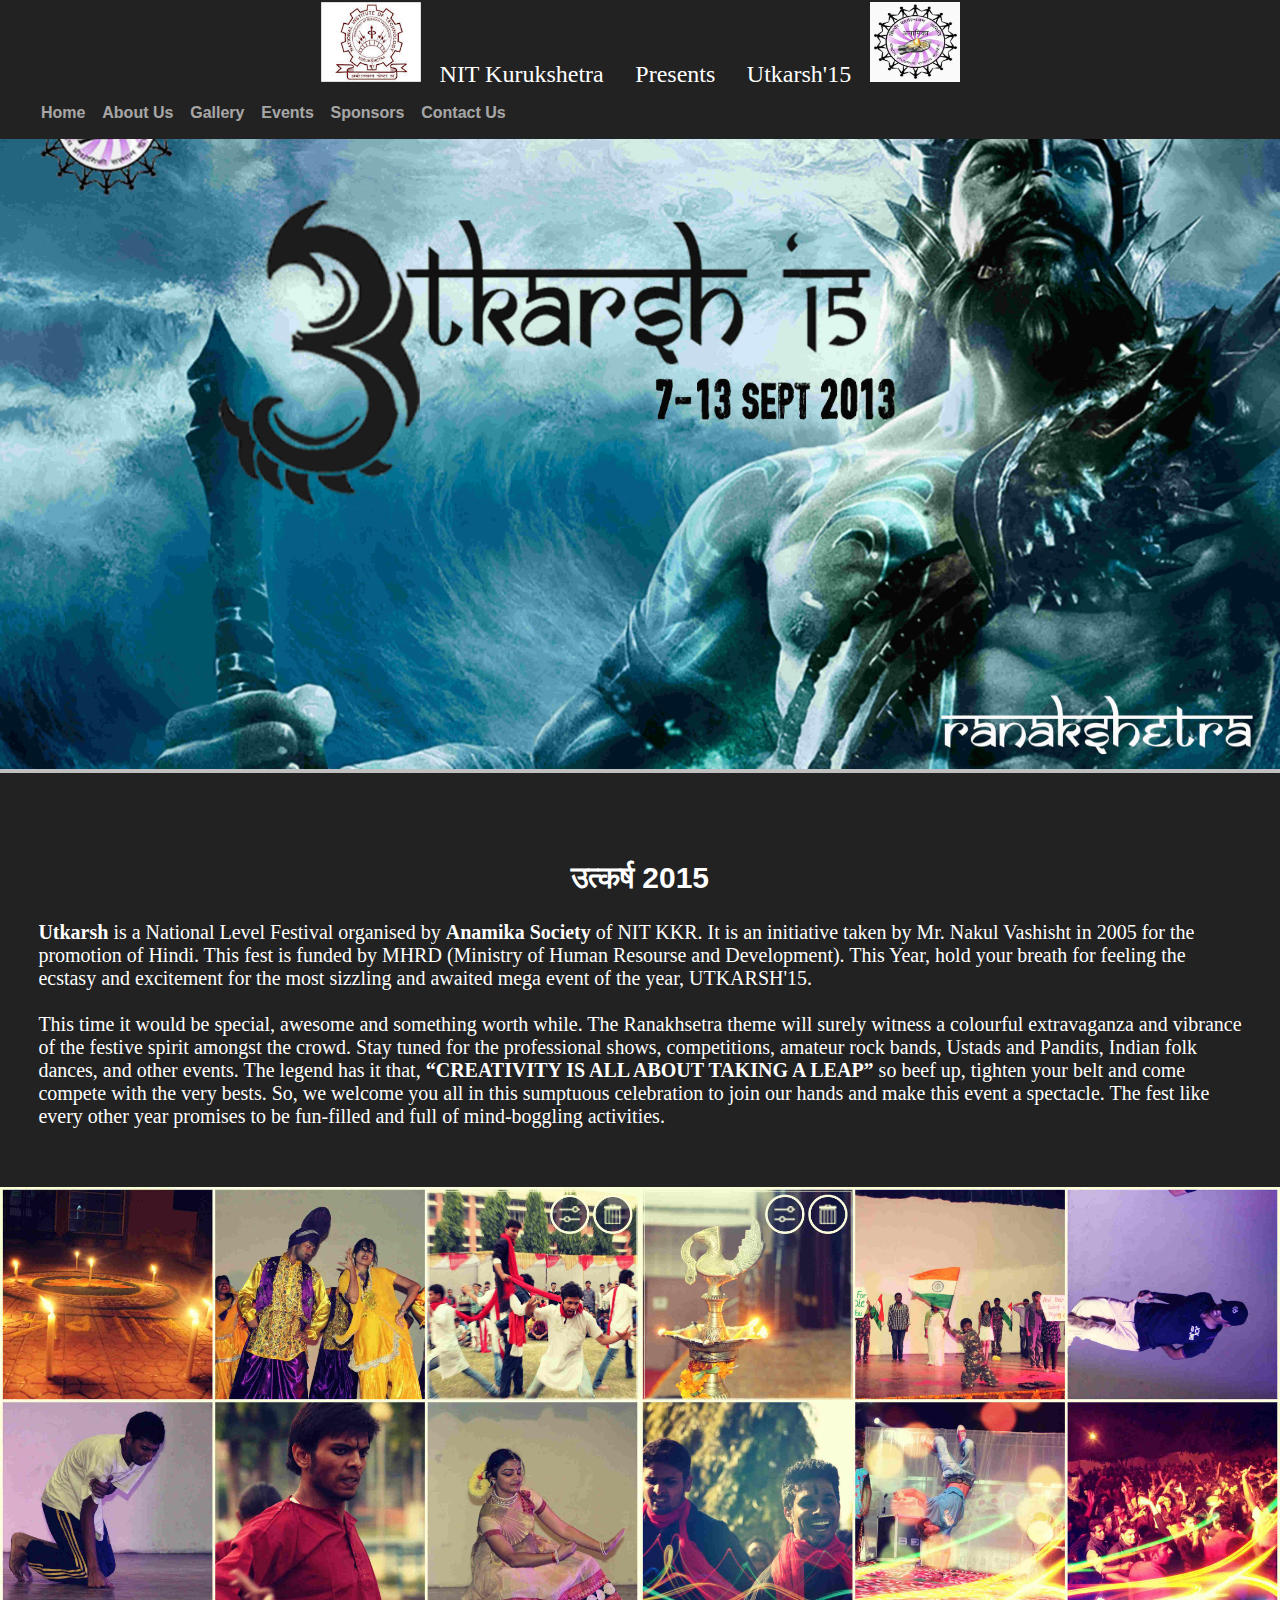
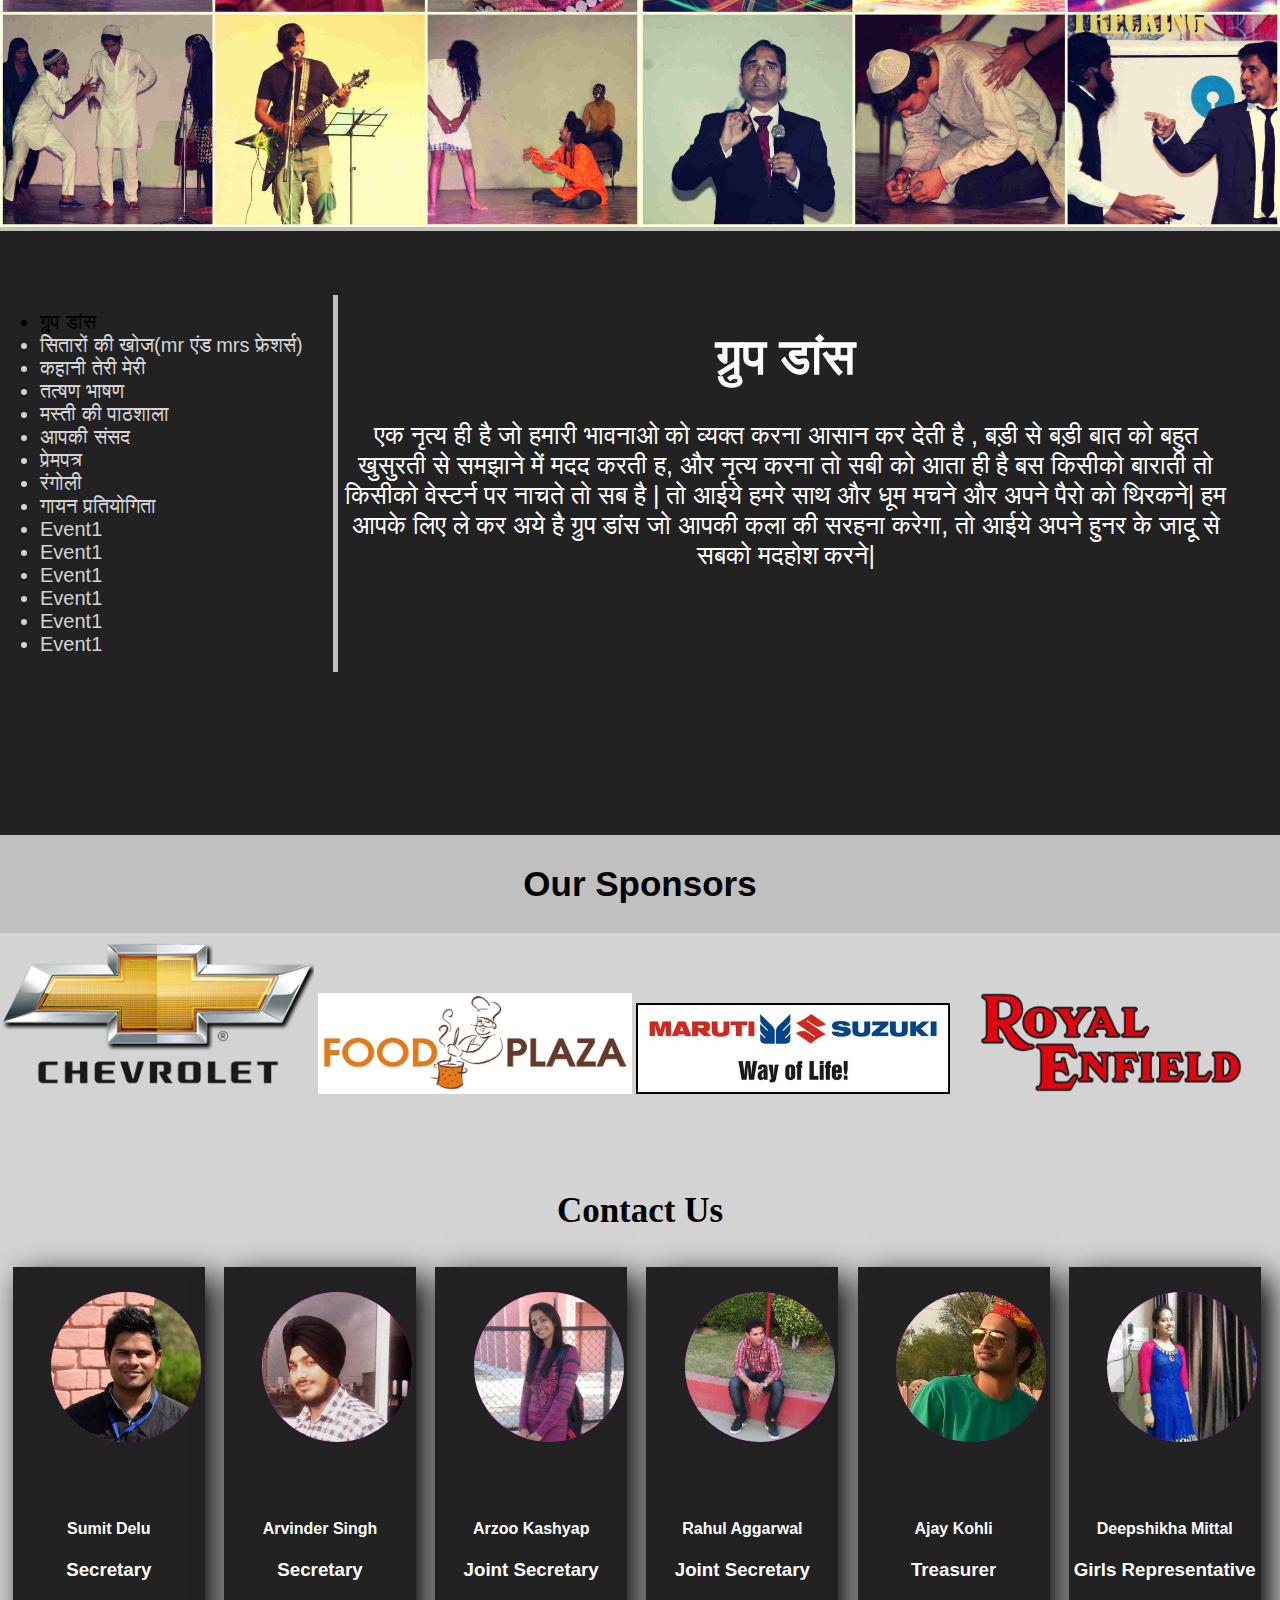
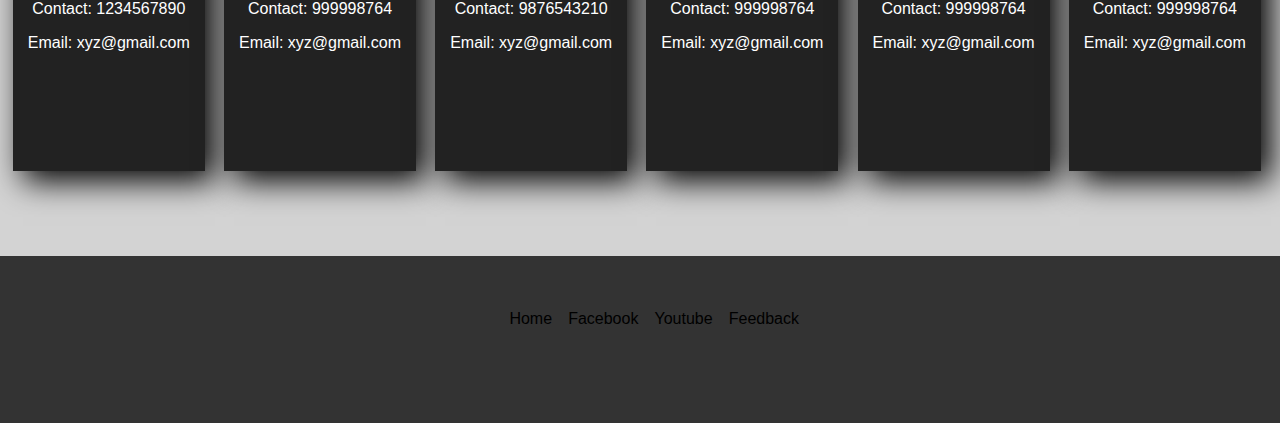
==== commit 7d1b71d0: "modified contact us page" ====
--- a/home.html
+++ b/home.html
@@ -50,13 +50,12 @@
       <div id="about_us">
 
         <div class="about">
-          <div id="glass">
-          <center><h2>उत्कर्ष 2015</h2></center>
+                    <center><h2>उत्कर्ष 2015</h2></center>
           <p>
             <b>Utkarsh</b> is a National Level Festival organised by <b>Anamika Society</b> of NIT KKR. It is an initiative taken by Mr. Nakul Vashisht in 2005 for the promotion of Hindi. This fest is funded by MHRD (Ministry of Human Resourse and Development). This Year,
             hold your breath for feeling the ecstasy and excitement for the most sizzling and awaited mega event of the year, UTKARSH'15.</br></br> This time it would be special, awesome and something worth while. The Ranakhsetra theme will surely witness a colourful extravaganza and vibrance of the festive spirit amongst the crowd. Stay tuned for the professional shows, competitions, amateur rock bands, Ustads and Pandits, Indian folk dances, and other events. The legend has it that, <b>“CREATIVITY IS ALL ABOUT TAKING A LEAP”</b> so beef up, tighten your belt and come compete with the very bests. So, we welcome you all in this sumptuous celebration to join our hands and make this event a spectacle. The fest like every other year promises to be fun-filled and full of mind-boggling activities.
           </p>
-        </div>
+        
         </div>
       </div>
       <!--
@@ -107,6 +106,8 @@
           </div>
       </div>
       <div id="events">
+          <div id="glass">
+
           <div class="title">
             <ul type="disc">
                 <li id="1">ग्रुप डांस</li>
@@ -248,9 +249,10 @@
                 </p>
             </div>
           </div>
+        </div>
       </div>
       <div id="sponsors">
-          <center><h2>Our Sponsors</h2></center>
+          <center><h2 style="font-size:35px; color:black; ">Our Sponsors</h2></center>
           <div id="sponsors_images">
               <img src="images/chevrolet.png" alt="Chevrolet">
               <img src="images/food_plaza.jpeg" alt="Food Plaza">
--- a/css/home.css
+++ b/css/home.css
@@ -371,6 +371,7 @@
 	width:50%;
 	float:left;
 }
+
 #events{
 	width:100%;
 	height:60%;
@@ -378,9 +379,20 @@
 	overflow:hidden;
 	background-color:#222;
     padding-top:5%;
-
-    
-}
+    color:white;
+    z-index:-10;  
+}
+/*#glass{
+	width:98%;
+	height:95%;
+	position:relative;
+	overflow:hidden;
+	background-color:white;
+	opacity:0.3;
+	z-index:1;
+	color:white;
+
+}*/
 .title{
 	//position:absolute;
 	float:left;
@@ -392,17 +404,24 @@
 	//margin-top:2%;
 	//padding-left:2%;
 	border-right:5px solid silver;
+	color:white; 
 }
 .title li{
 	//font-weight:600;
 	//opacity:0.7;
 	text-decoration:none;
 	font-size:20px; 
-	color:white; 
+	color:lightgrey; 
 }
 .title li:hover{
 	//opacity:1;
-	text-decoration:underline;
+	//text-decoration:underline;
+	font-size:25px;
+	color:black;
+	background-color:lightgrey;   
+}
+.title li:active{
+	color:white; 
 }
 .description{
 	//position:absolute;
@@ -413,7 +432,8 @@
 	//background-color: #87CEEB;
 	//margin-top:2%;
 	color:white;
-	font-size:25px  
+	font-size:25px;
+
 }
 .description{
 	text-align:center;
@@ -422,8 +442,13 @@
 	position:relative;
 	width:100%;
 }
+#sponsors_images{
+	background-color:lightgrey;
+	height:60%;  
+}
 #sponsors_images img{
 	width:24.5%;
+
 }
 #contact_us{
 	width:100%;
@@ -435,7 +460,13 @@
 	padding-top:5%;
 	padding-bottom:5%;
 	//background-color:#77C043;
-	background-color:#ccc;
+	background-color:lightgrey;
+
+}
+#contact_us h2{
+	font-size:35px;
+	color:black;
+	font-family:Verdana;
 
 }
 .profile{
@@ -447,26 +478,32 @@
 	margin-left:1%;
 	float:left;
 	//background:green;
-	//background:#333;
+	background:#222;
 	height:80%;
-	//box-shadow: 10px 10px 30px black;
+	box-shadow: 10px 10px 30px black;
 }
 .head_image{
 	position:absolute;
 	top:0;
 	background:purple;
 	left:20%;
+	margin-top:25px; 
 	//width:60%;
 	//height:32%;
-	width:100px;
-	height:100px;
+	width:150px;
+	height:150px;
 	border-radius:50%;
 
 	overflow:hidden;
 }
 .head_image:hover{
-	box-shadow: 5px 5px 10px black;
-}
+	box-shadow: 5px 5px 10px lightgrey;
+
+}
+/*.head_image img:hover{
+	width:200px;
+	height:200px;  
+}*/
 .image_holder img{
 	width:100%;
 }
@@ -479,12 +516,11 @@
 .description_holder{
 	position:absolute;
 	left:0;
-	//background:#333;
 	width:100%;
 	height:53%;
 	top:46%;
-	//color:white;
-	color:#333;
+	color:white;
+	//color:#333;
 }
 
 #footer{
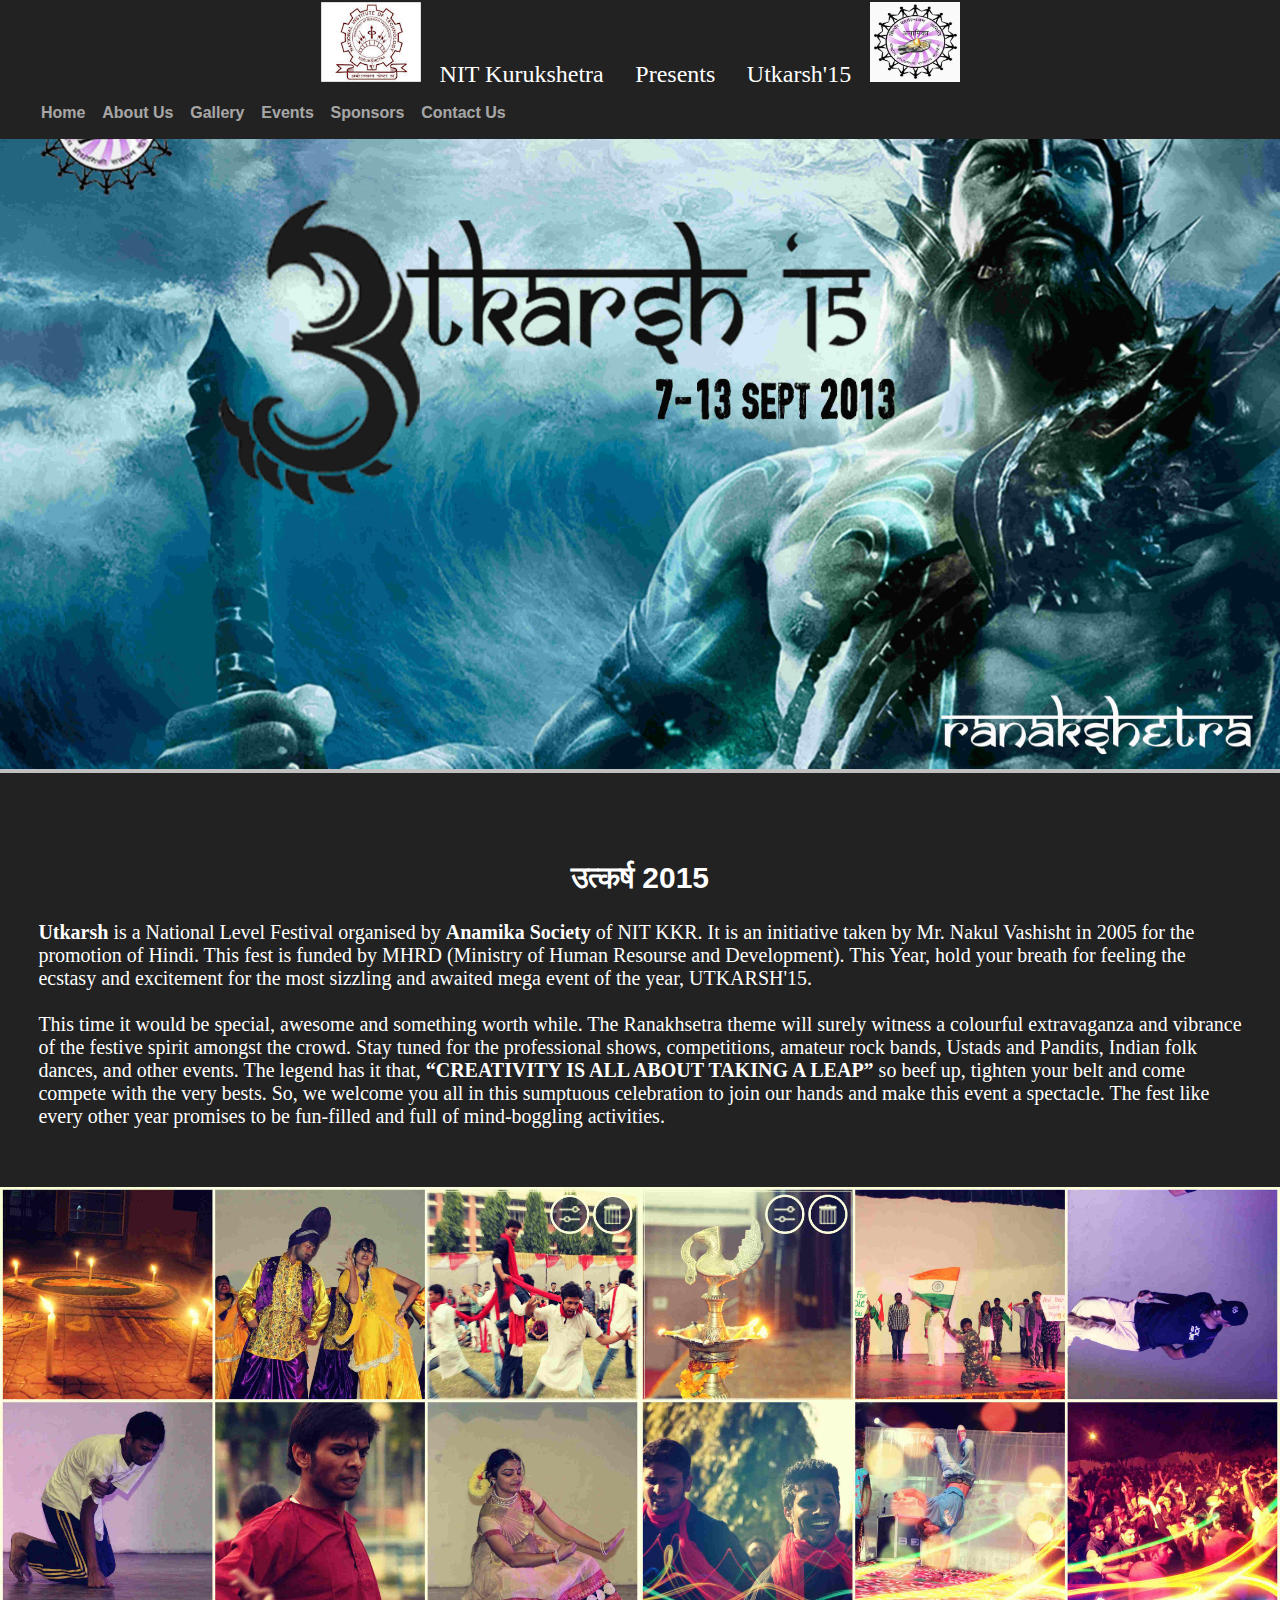
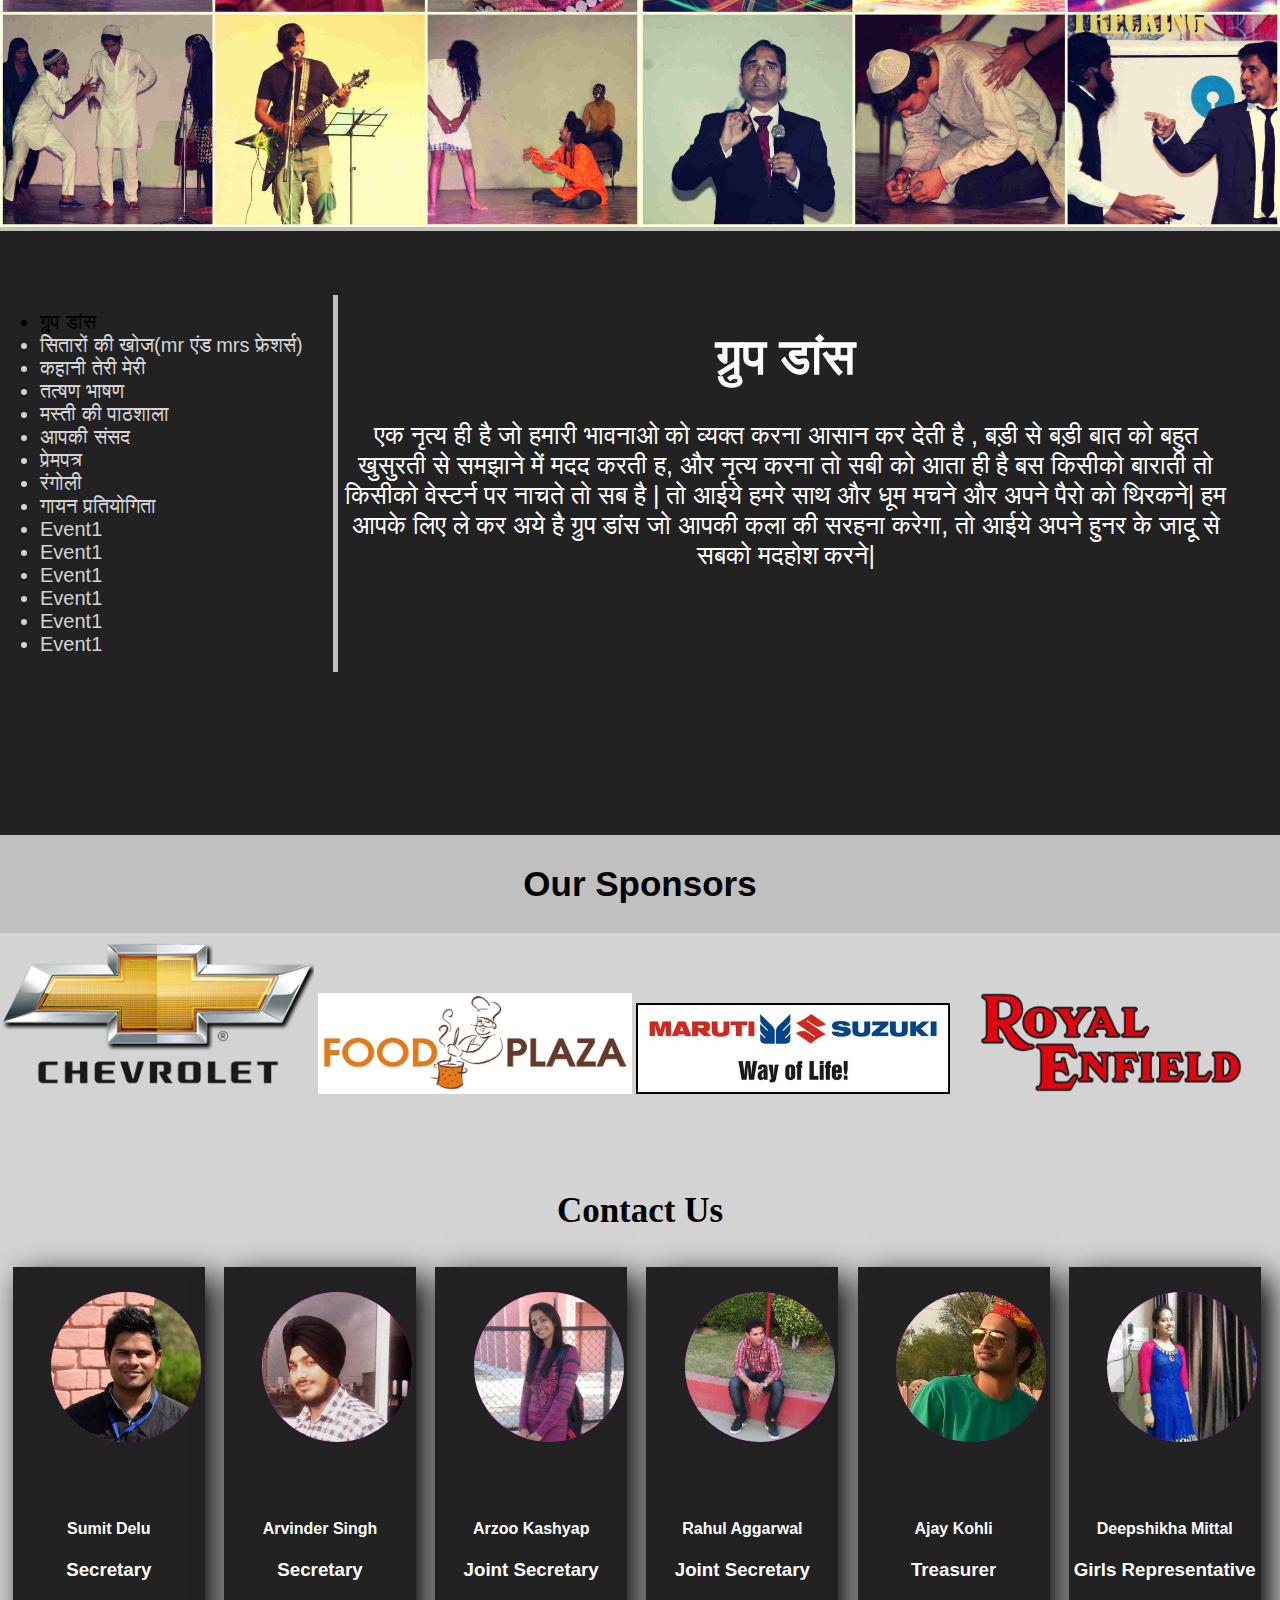
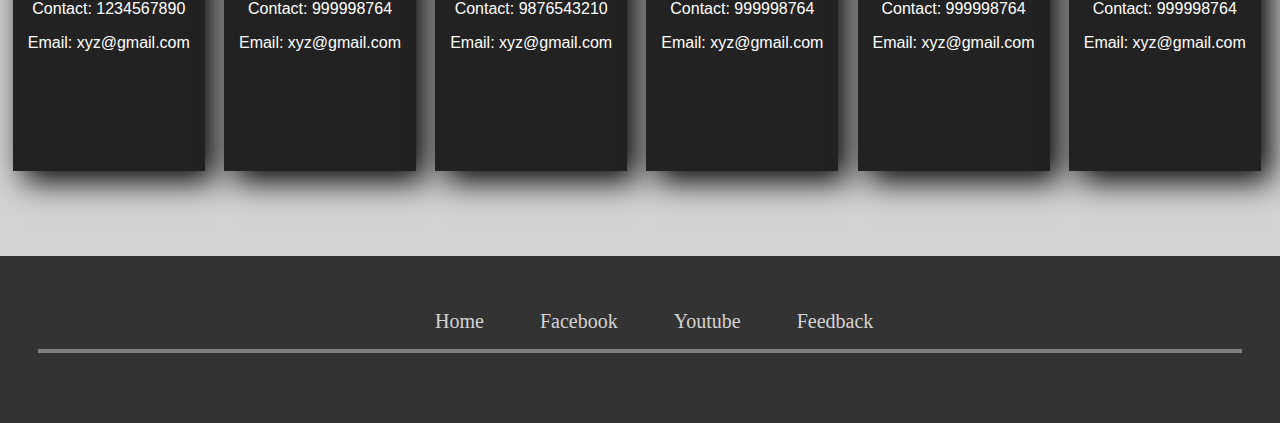
==== commit 64f89b2b: "modified footer tag" ====
--- a/home.html
+++ b/home.html
@@ -396,6 +396,7 @@
 
       </div>
       <div id="footer">
+        <div id="underline">
         <ul>
             <li><a href="home.html">Home</a></li>
             <li><a href="#">Facebook</a></li>
@@ -403,5 +404,6 @@
             <li><a href="#">Feedback</a></li>
         </ul>
       </div>
+      </div>
   </body>
 </html>--- a/css/home.css
+++ b/css/home.css
@@ -531,6 +531,11 @@
 	text-align:center;
 	padding:3%;
 	overflow:hidden;
+	//border-bottom:3px solid white; 
+}
+#underline{
+	
+	border-bottom:4px solid grey;  
 }
 #footer ul{
 	list-style-type: none;
@@ -538,12 +543,19 @@
 #footer ul li{
 	display:inline;
 	margin-right:1%;
+	font-family:verdana;
+	font-size:20px;
+	padding:20px;
 }
 #footer a{
-    color:black;
+    color:lightgrey;
     text-decoration:none;
 }
-
+#footer a:hover{
+	font-size:23px;  
+	//background-color:lightgrey;
+	color:white;     
+}
 @media only screen and (max-width: 800px){
 	body{
 		font-size: .9em;
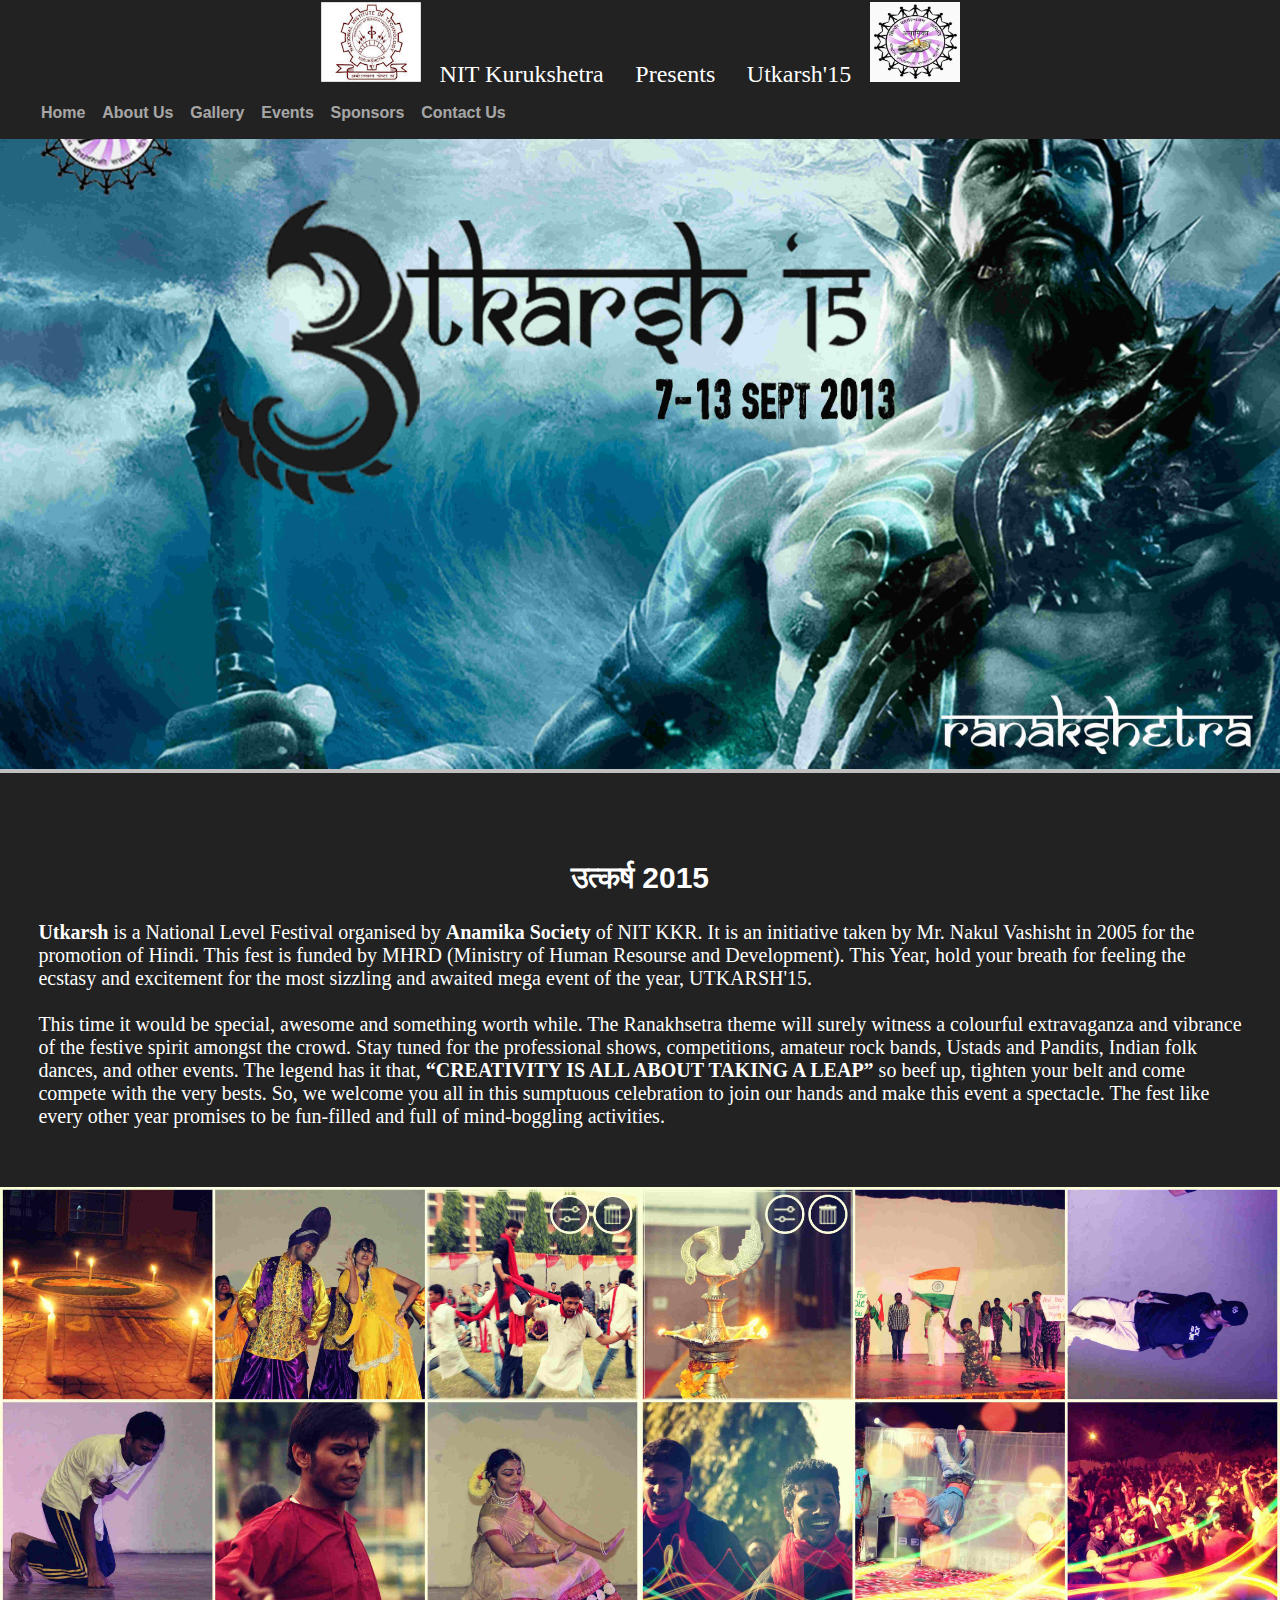
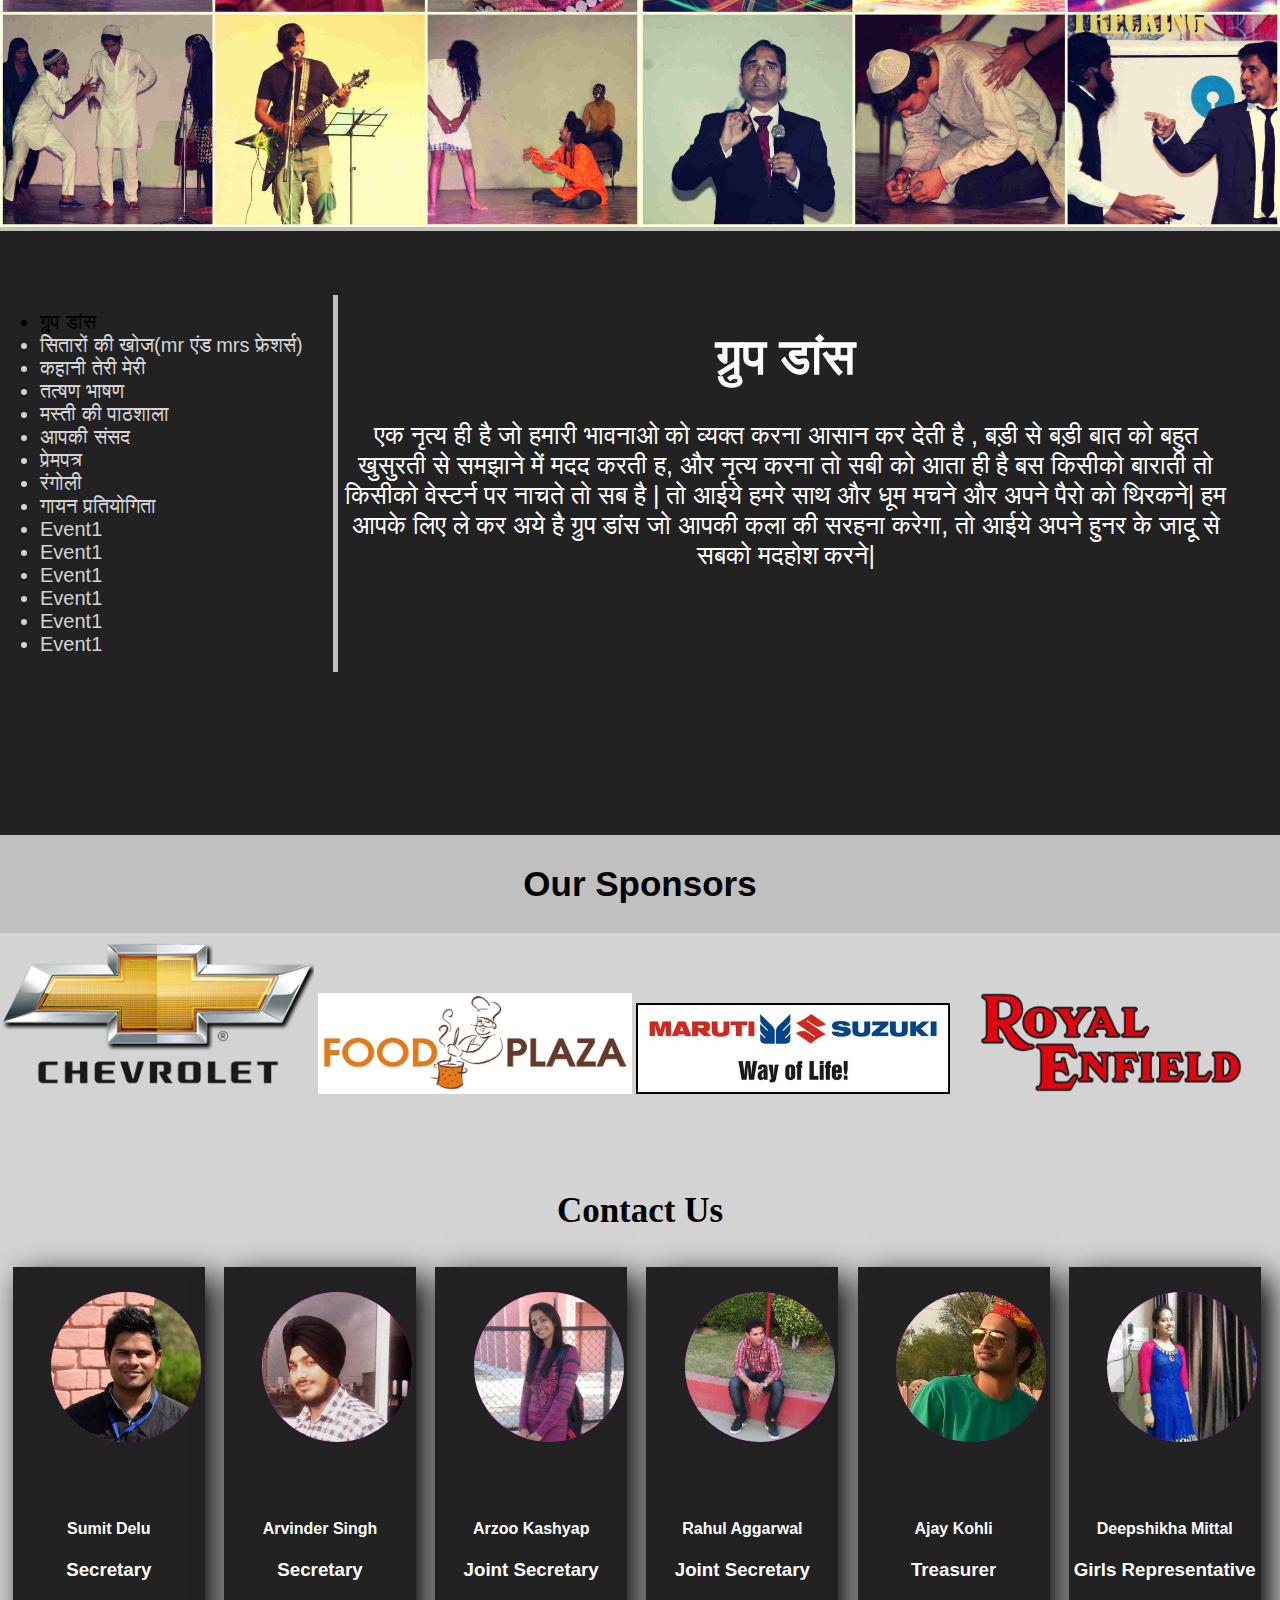
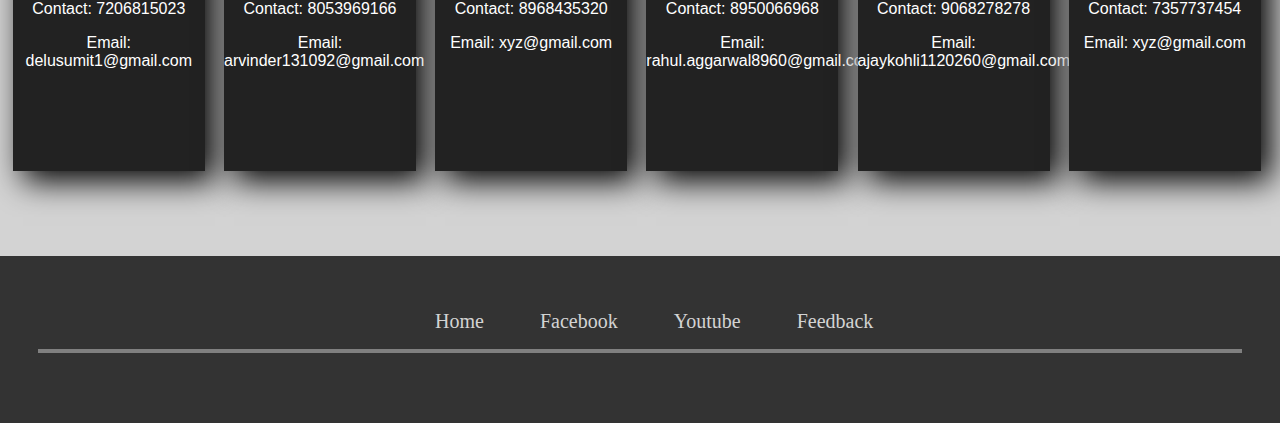
==== commit 71c4ef98: "modified details" ====
--- a/home.html
+++ b/home.html
@@ -278,8 +278,8 @@
               <center>
                 <h4>Sumit Delu</h4>
                 <h3>Secretary</h3>
-                <p>Contact: 1234567890</p>
-                <p>Email: xyz@gmail.com</p>
+                <p>Contact: 7206815023</p>
+                <p>Email: delusumit1@gmail.com</p>
               </center>
             </div>
         </div>
@@ -300,8 +300,8 @@
               <center>
                 <h4>Arvinder Singh</h4>
                 <h3>Secretary</h3>
-                <p>Contact: 999998764</p>
-                <p>Email: xyz@gmail.com</p>
+                <p>Contact: 8053969166</p>
+                <p>Email: arvinder131092@gmail.com</p>
               </center>
             </div>
         </div>
@@ -322,7 +322,7 @@
               <center>
                 <h4>Arzoo Kashyap</h4>
                 <h3>Joint Secretary</h3>
-                <p>Contact: 9876543210</p>
+                <p>Contact: 8968435320</p>
                 <p>Email: xyz@gmail.com</p>
               </center>
             </div>
@@ -344,8 +344,8 @@
               <center>
                 <h4>Rahul Aggarwal</h4>
                 <h3>Joint Secretary</h3>
-                <p>Contact: 999998764</p>
-                <p>Email: xyz@gmail.com</p>
+                <p>Contact: 8950066968</p>
+                <p>Email: rahul.aggarwal8960@gmail.com</p>
               </center>
             </div>
         </div>
@@ -366,8 +366,8 @@
               <center>
                 <h4>Ajay Kohli</h4>
                 <h3>Treasurer</h3>
-                <p>Contact: 999998764</p>
-                <p>Email: xyz@gmail.com</p>
+                <p>Contact: 9068278278</p>
+                <p>Email: ajaykohli1120260@gmail.com</p>
               </center>
             </div>
         </div>
@@ -388,7 +388,7 @@
               <center>
                 <h4>Deepshikha Mittal</h4>
                 <h3>Girls Representative</h3>
-                <p>Contact: 999998764</p>
+                <p>Contact: 7357737454</p>
                 <p>Email: xyz@gmail.com</p>
               </center>
             </div>
@@ -399,7 +399,7 @@
         <div id="underline">
         <ul>
             <li><a href="home.html">Home</a></li>
-            <li><a href="#">Facebook</a></li>
+            <li><a href="https://www.facebook.com/anamikautkarsh?fref=ts">Facebook</a></li>
             <li><a href="#">Youtube</a></li>
             <li><a href="#">Feedback</a></li>
         </ul>
--- a/css/home.css
+++ b/css/home.css
@@ -555,12 +555,20 @@
 	font-size:23px;  
 	//background-color:lightgrey;
 	color:white;     
+	.navigation{
+		font-size: .4em;
+	9
+	
 }
 @media only screen and (max-width: 800px){
 	body{
 		font-size: .9em;
 		
 	}
+	#navigation span{
+		font-size: .9em;
+	}
+	
 	#gallery{
 		height:85%;
 	}
@@ -582,9 +590,14 @@
 		font-size: .8em;
 		
 	}
+	#navigation{
+		font-size: .8em;
+	}
+	
 	#gallery{
 		height:85%;
 	}
+
 	.container{
 		left:10%;
 		width:85%;
@@ -607,6 +620,10 @@
 		font-size: .7em;
 		
 	}
+	#navigation{
+		font-size: .7em;
+	}
+	
 	#gallery{
 		height:80%;
 	}
@@ -633,6 +650,10 @@
 		font-size: .5em;
 		
 	}
+	#navigation{
+		font-size: .5em;
+	}
+	
 	#gallery{
 		height:75%;
 	}
@@ -659,6 +680,9 @@
 		font-size: .4em;
 		
 	}
+	#navigation{
+		font-size: .4em;
+	}
 	#gallery{
 		height:65%;
 	}
@@ -688,7 +712,11 @@
 	#gallery{
 		height:60%;
 	}
-	.container{
+	#navigation{
+		font-size: .3em;
+	}
+	
+	#container{
 		left:5%;
 		width:90%;
 	}
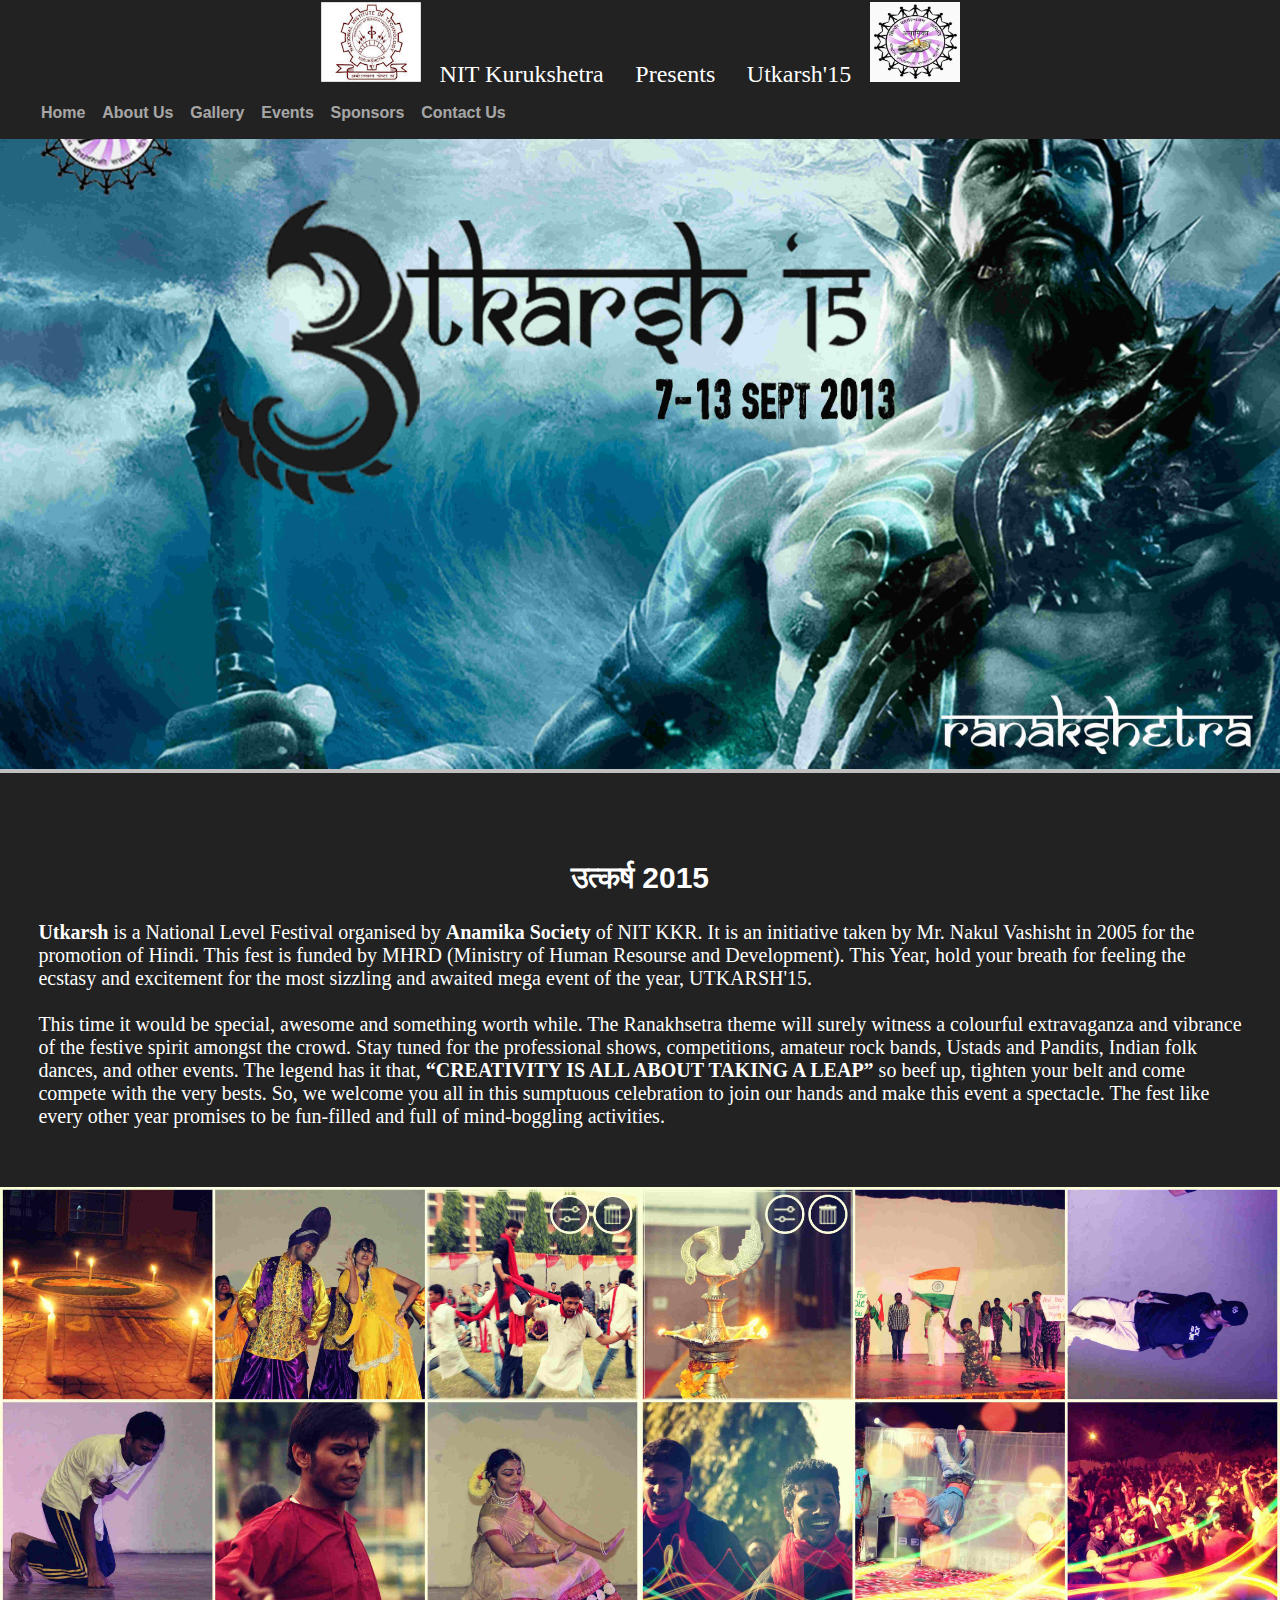
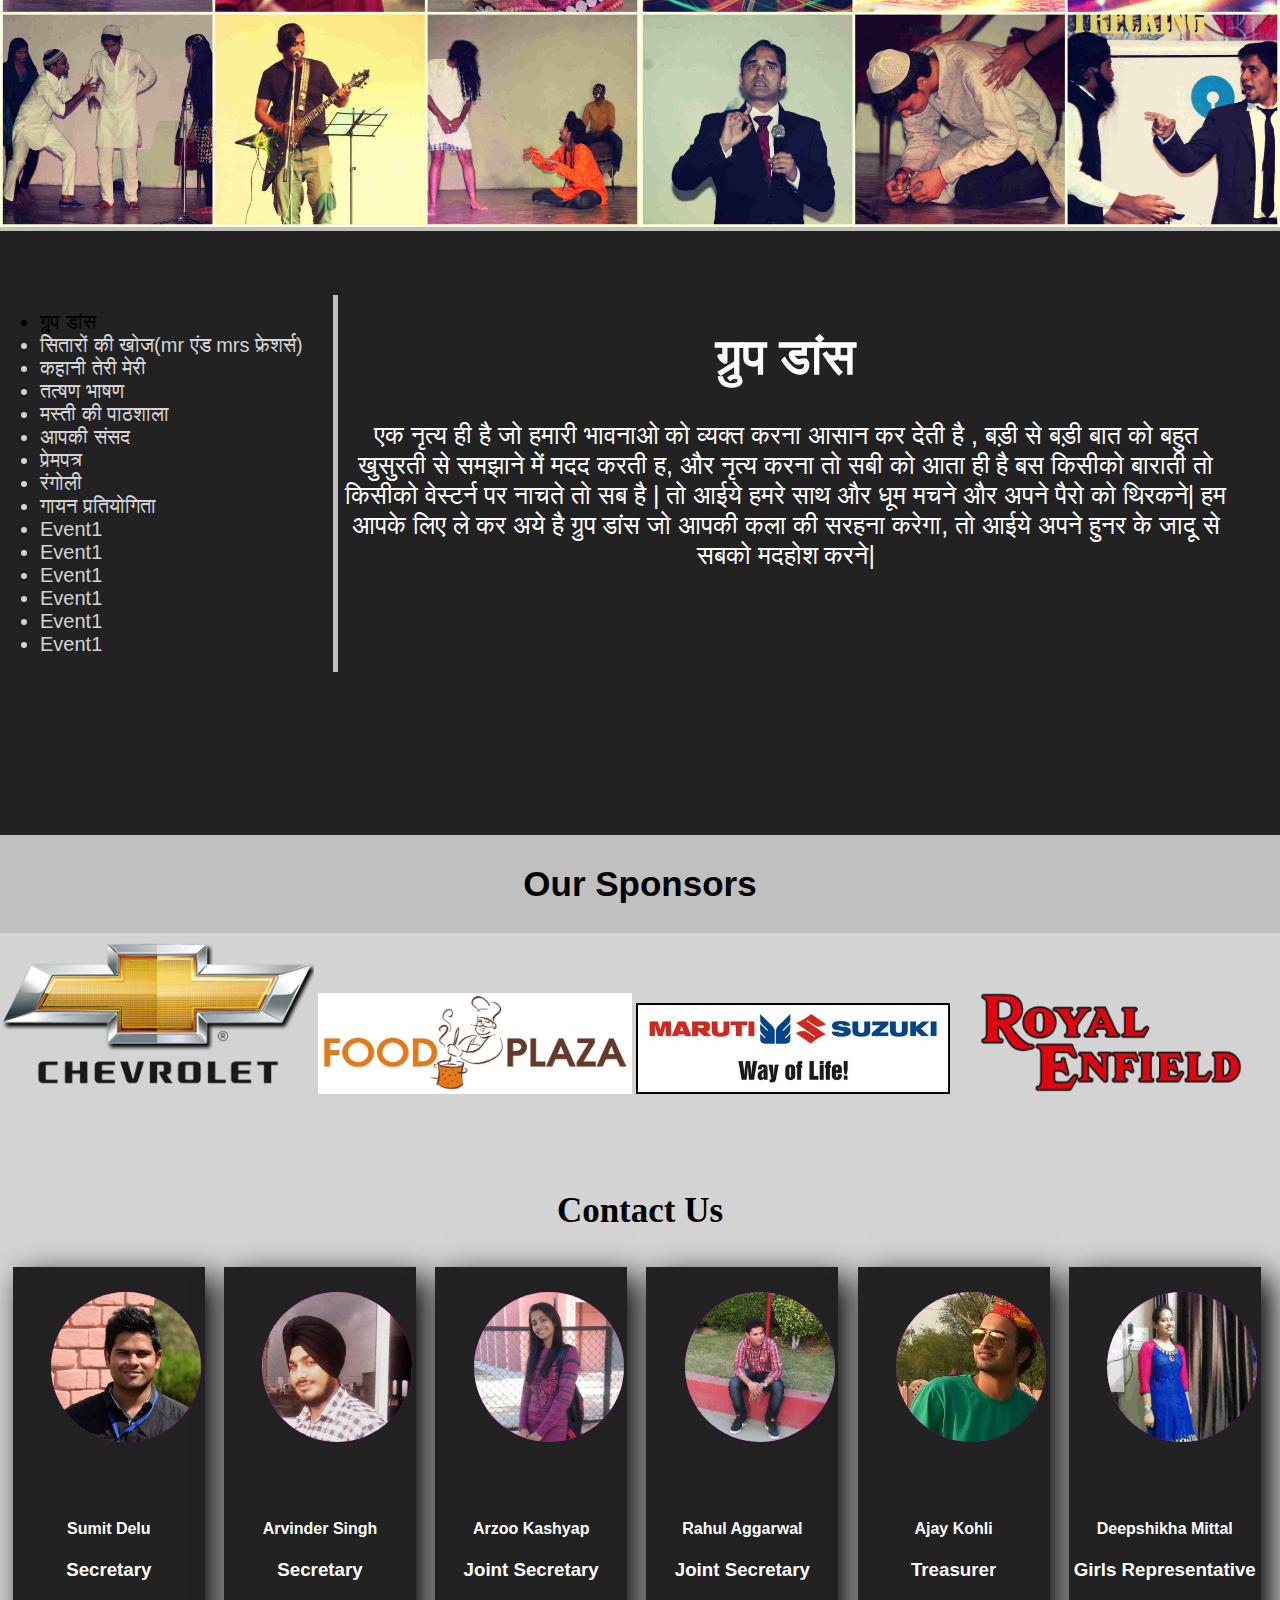
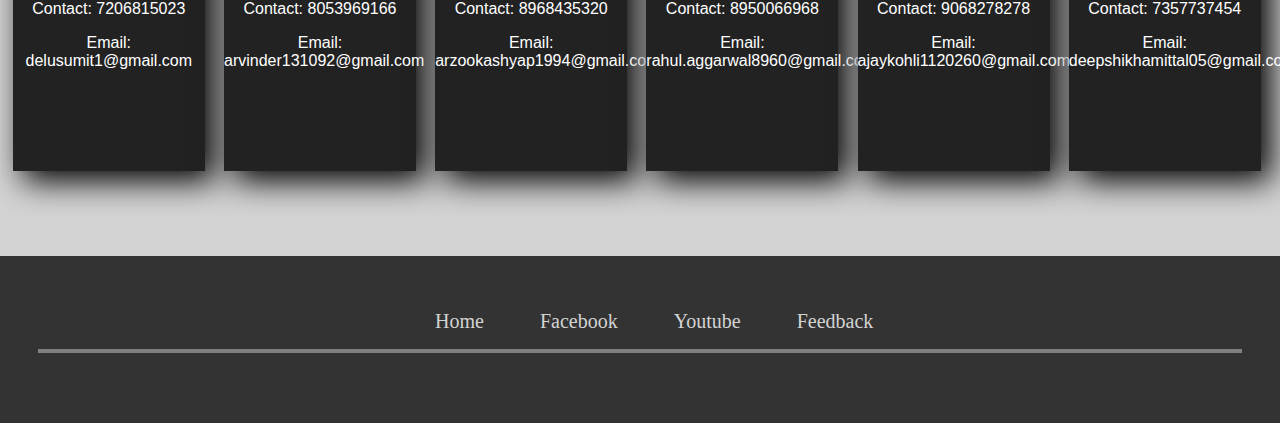
==== commit ca68cf5a: "modifiesx2 details" ====
--- a/home.html
+++ b/home.html
@@ -323,7 +323,7 @@
                 <h4>Arzoo Kashyap</h4>
                 <h3>Joint Secretary</h3>
                 <p>Contact: 8968435320</p>
-                <p>Email: xyz@gmail.com</p>
+                <p>Email: arzookashyap1994@gmail.com</p>
               </center>
             </div>
         </div>
@@ -389,7 +389,7 @@
                 <h4>Deepshikha Mittal</h4>
                 <h3>Girls Representative</h3>
                 <p>Contact: 7357737454</p>
-                <p>Email: xyz@gmail.com</p>
+                <p>Email: deepshikhamittal05@gmail.com</p>
               </center>
             </div>
         </div>
